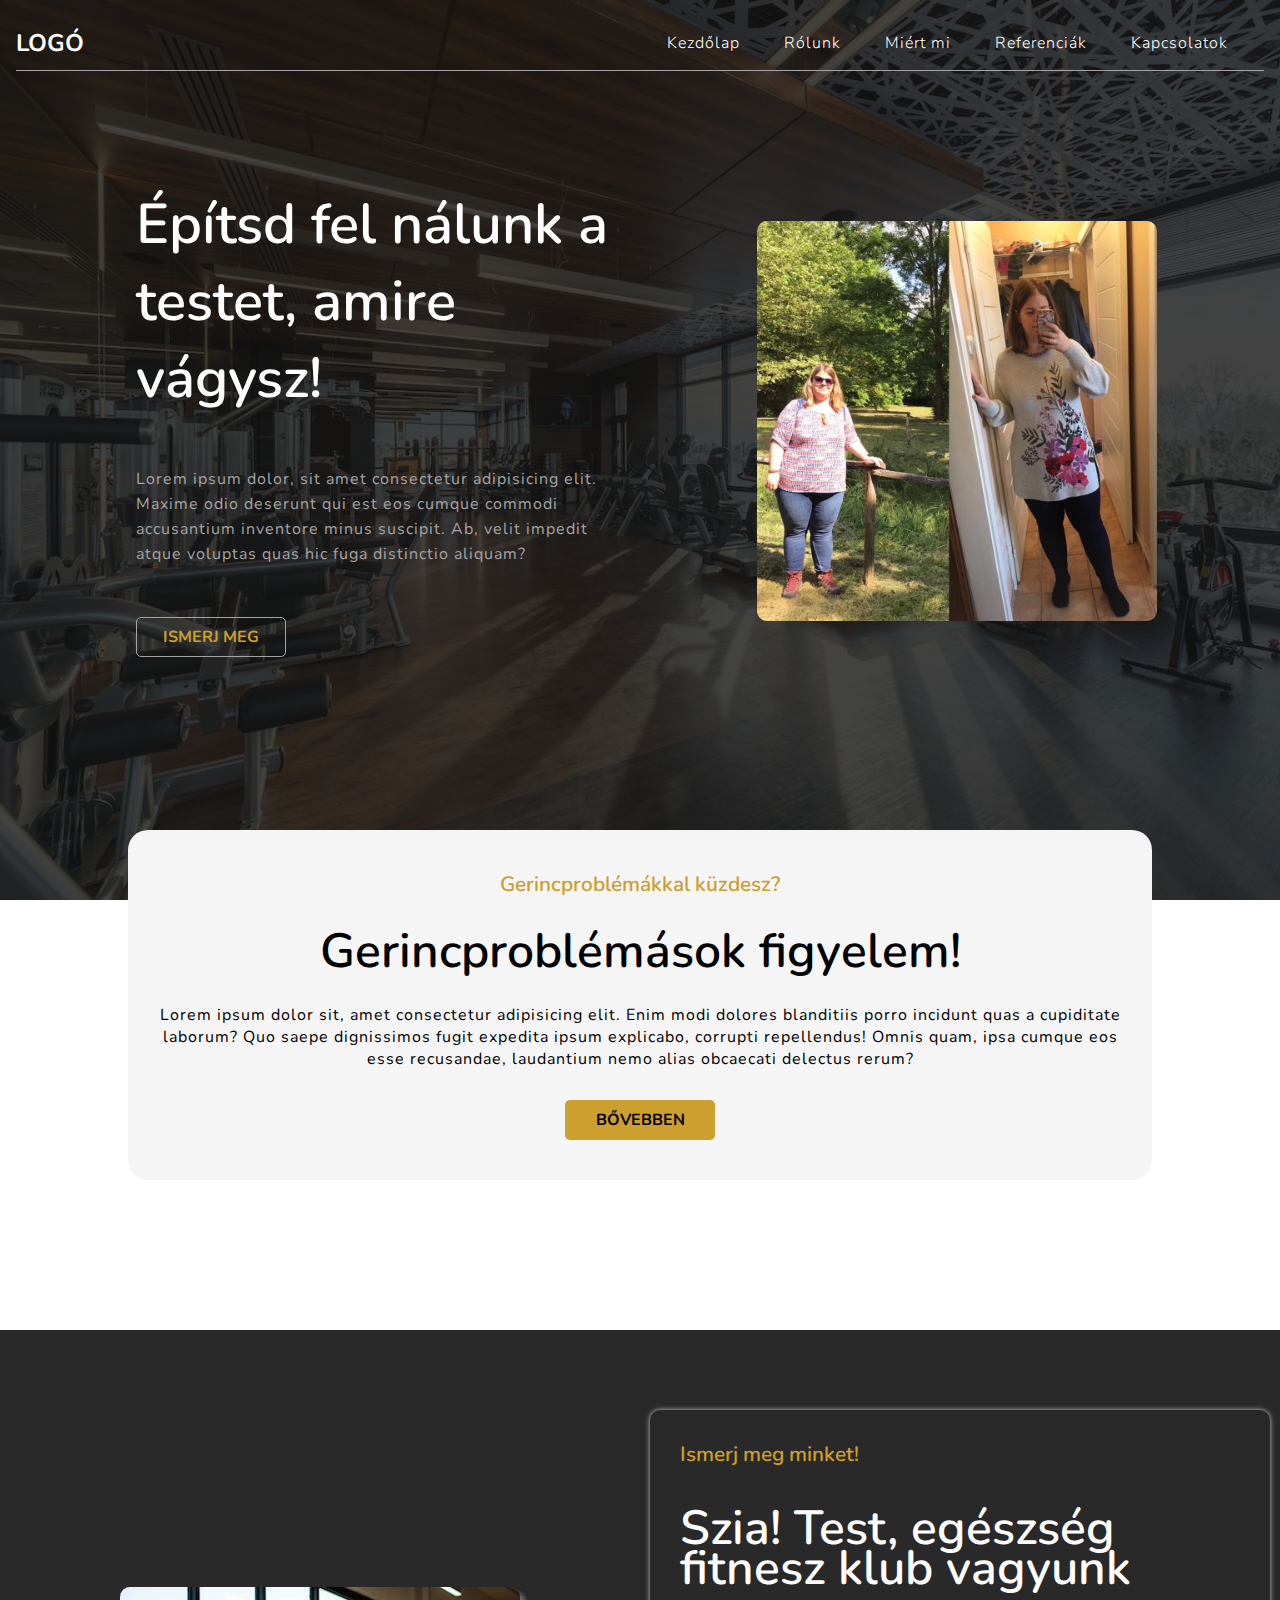
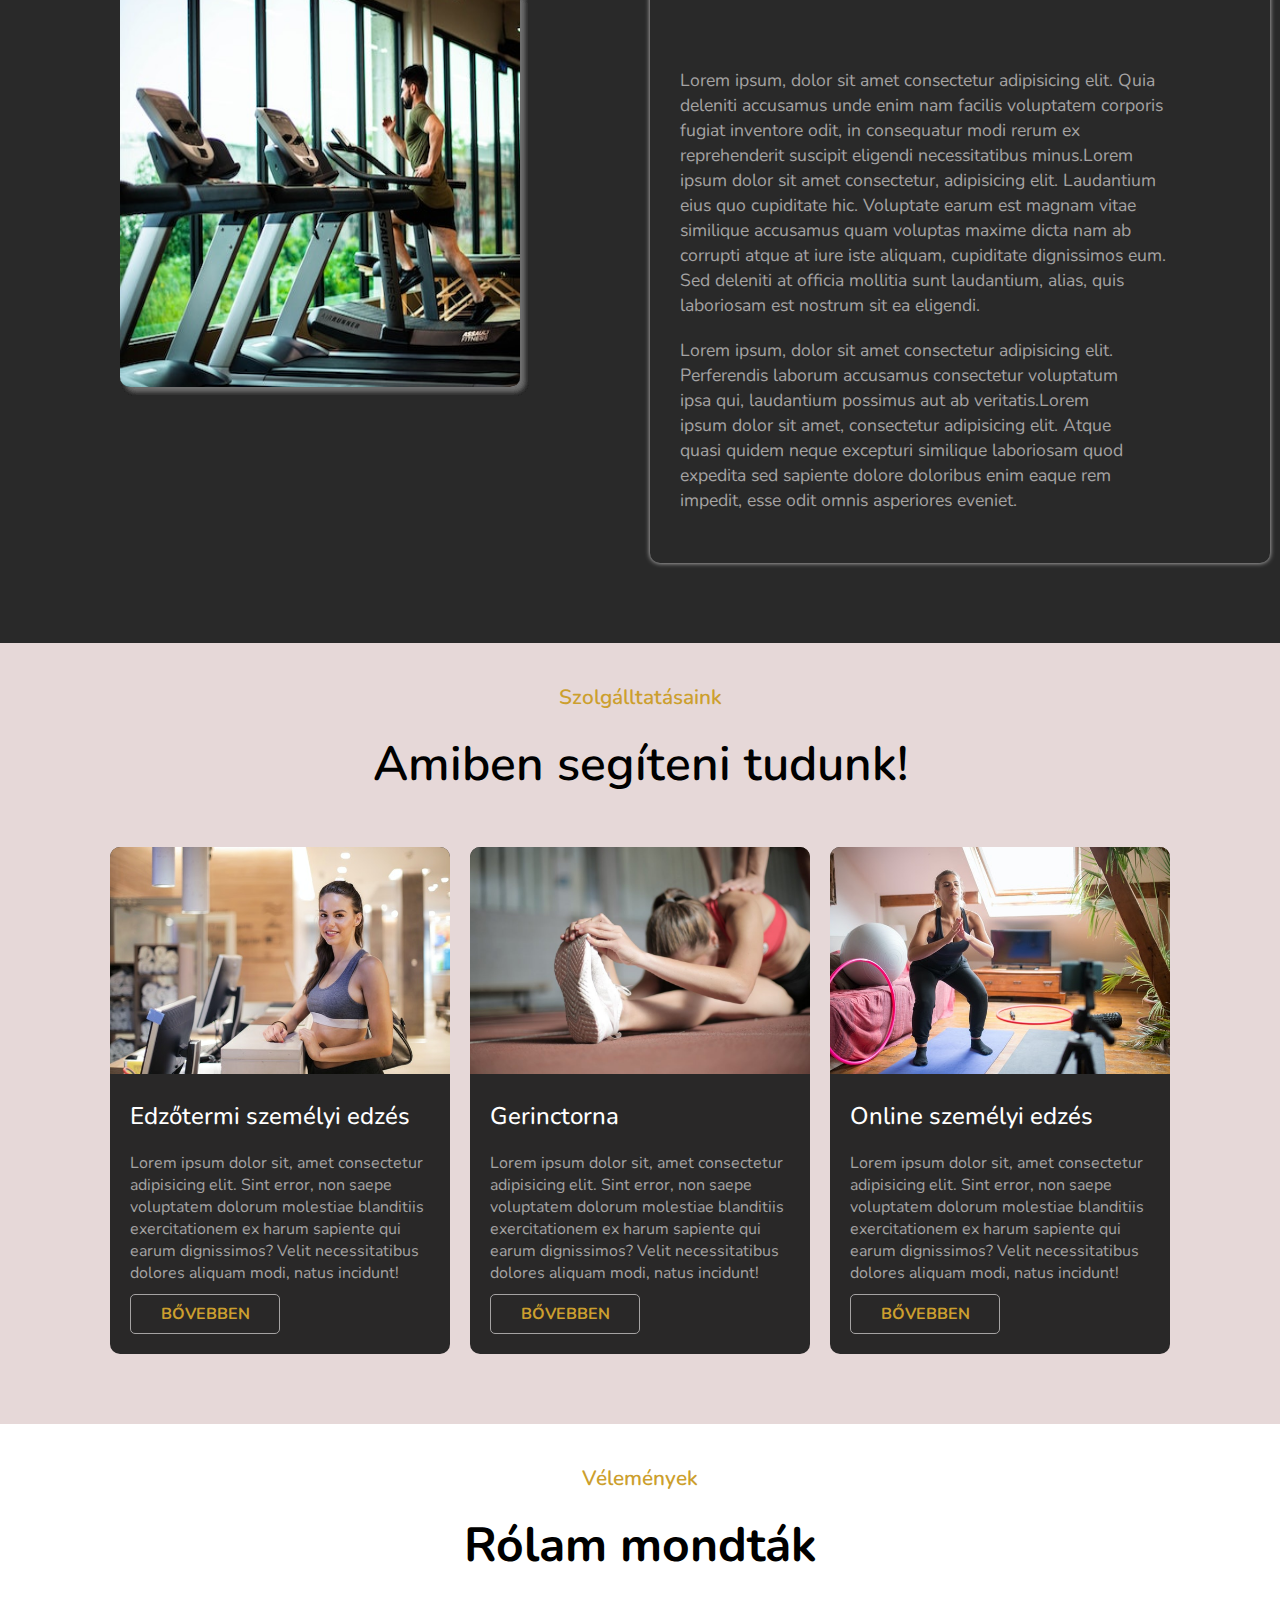
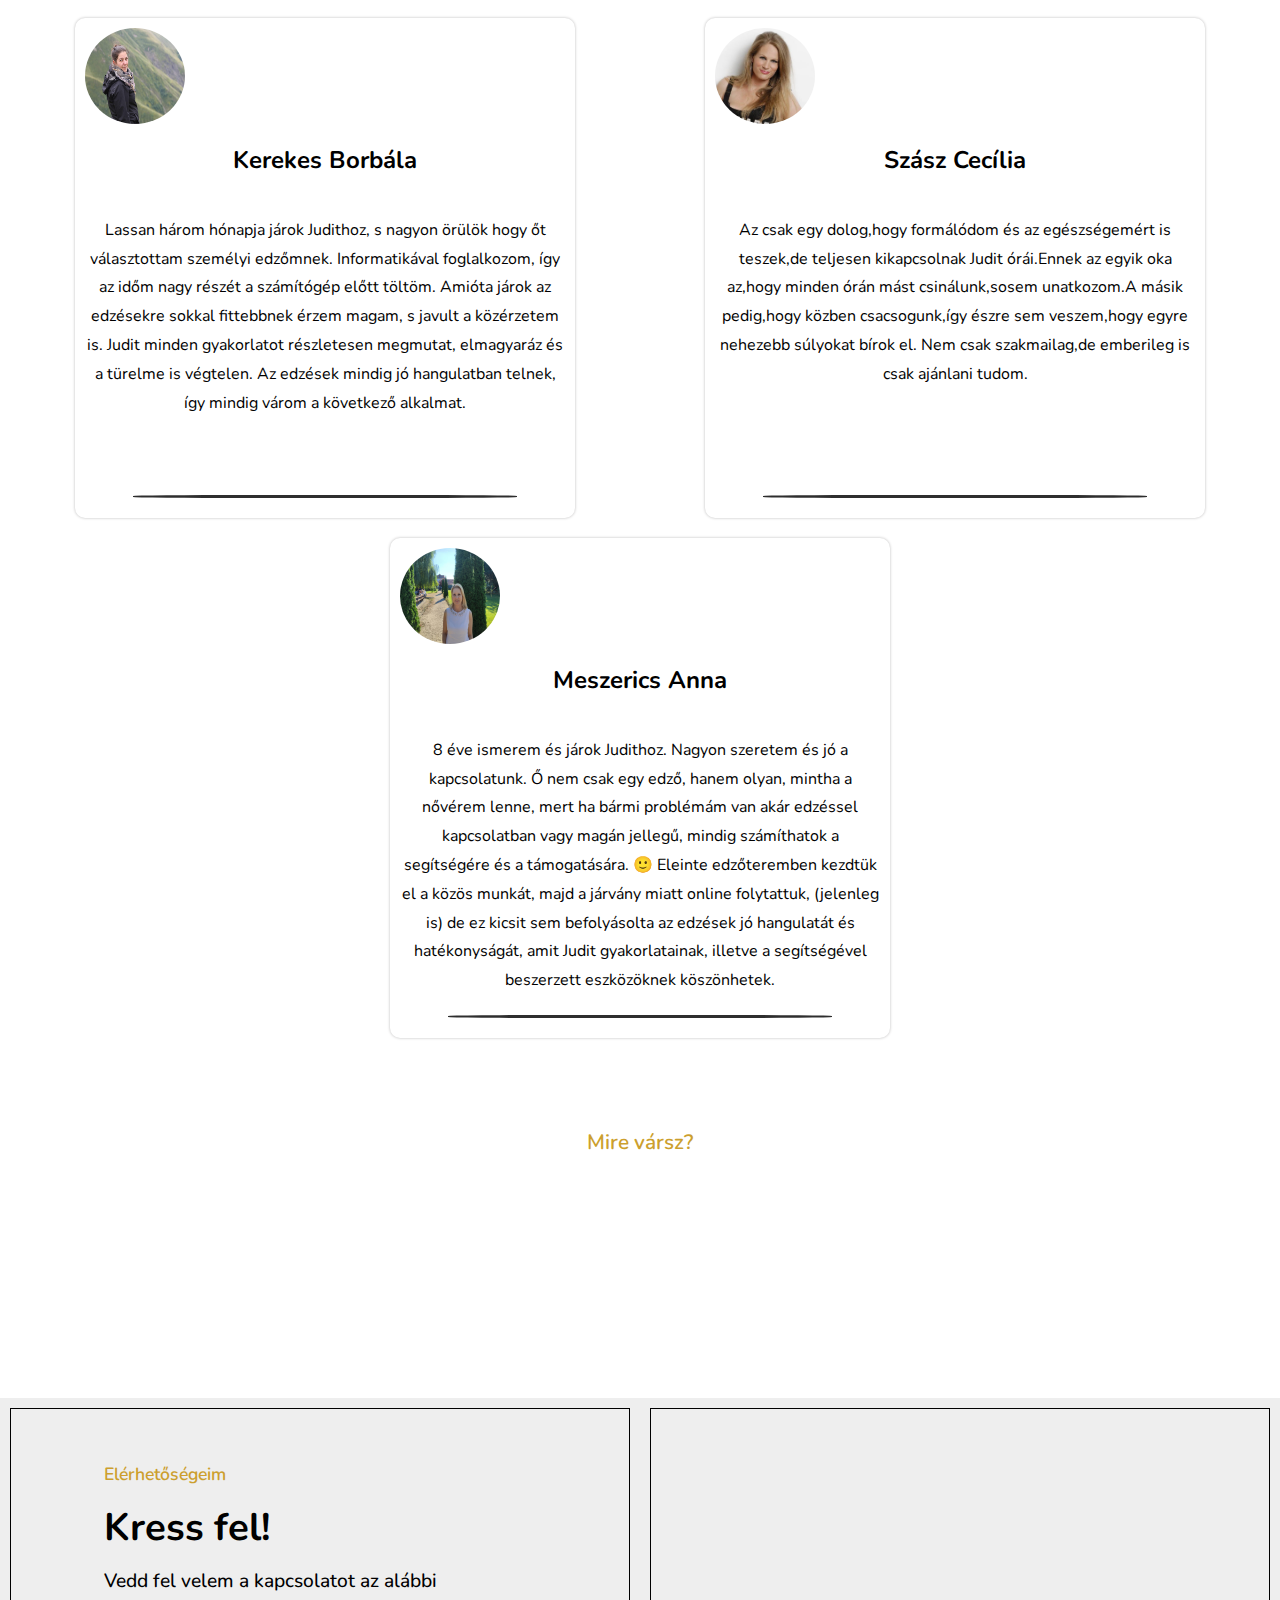
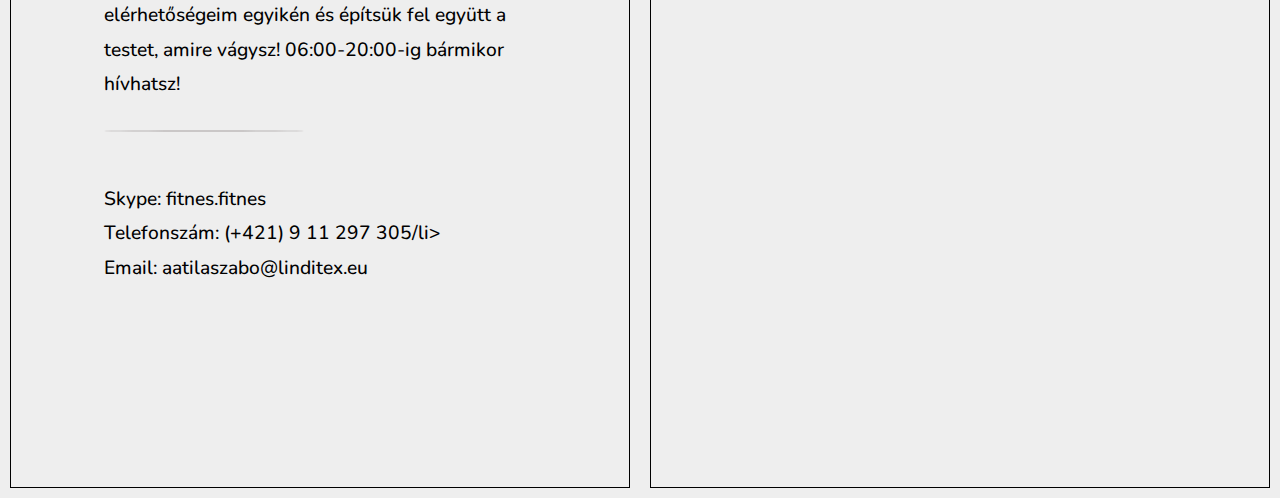
==== index.html @ 8d90c228 "Start of contact section, background image." ====
<!DOCTYPE html>
<html lang="en">
<head>
    <meta charset="UTF-8">
    <meta name="viewport" content="width=device-width, initial-scale=1.0">
    <link rel="preconnect" href="https://fonts.googleapis.com">
    <link rel="preconnect" href="https://fonts.gstatic.com" crossorigin>
    <link rel="preconnect" href="https://fonts.googleapis.com">
    <link rel="preconnect" href="https://fonts.gstatic.com" crossorigin>
    <link href="https://fonts.googleapis.com/css2?family=Nunito:wght@200;300;400;500;800;900&display=swap" rel="stylesheet">
    <link rel="stylesheet" href="style.css">
    <title>Document</title>
</head>
<body>
    <header>

        <div id="home" class="header_container">
            <h2>LOGÓ</h2>
            <ul class="header_box">
                <li class="header_item">
                    <a href="#home">Kezdőlap</a>
                    <a href="#about">Rólunk</a>
                    <a href="#whyme">Miért mi</a>
                    <a href="#opinion">Referenciák</a>
                    <a href="">Kapcsolatok</a>
                </li>
            </ul>

            <div class="hamburger">
                <span class="bar"></span>
                <span class="bar"></span>
                <span class="bar"></span>
            </div>
        </div>

        <div class="header_text">
            <div class="header_text_box box1">
                <div class="inner_box">
                    <h2>Építsd fel nálunk a testet, amire vágysz!</h2>
                    <p>Lorem ipsum dolor, sit amet consectetur adipisicing elit. Maxime odio deserunt qui est eos cumque commodi accusantium inventore minus suscipit. Ab, velit impedit atque voluptas quas hic fuga distinctio aliquam?</p>
                    <button class="button">Ismerj meg</button>
                </div>
            </div>
            <div class="header_text_box box2">
                <img src="./images/referencia.jpg" alt="referencia_kép">
            </div>
        </div>

    </header>
    <main>

        <div class="attention_container">
            <p class="p_1">Gerincproblémákkal küzdesz?</p>
            <h2 class="h_2">Gerincproblémások figyelem!</h2>
            <p class="p_2">Lorem ipsum dolor sit, amet consectetur adipisicing elit. Enim modi dolores blanditiis porro incidunt quas a cupiditate laborum? Quo saepe dignissimos fugit expedita ipsum explicabo, corrupti repellendus! Omnis quam, ipsa cumque eos esse recusandae, laudantium nemo alias obcaecati delectus rerum?</p>
            <button class="button">Bővebben</button>
        </div>

        <div id="about" class="about_container">
            <div class="about_box about_box_img">
                <div class="image_box">
                    <img src="./images/fitnes_room.jpg" alt="" style="--i: 1;">
                    <img src="./images/fitnes_room1.jpg" alt="" style="--i: 2;">
                    <img src="./images/fitnes_room.jpg" alt="" style="--i: 3;">
                    <img src="./images/fitnes_room1.jpg" alt="" style="--i: 4;">
                    <img src="./images/fitnes_room.jpg" alt="" style="--i: 5;">
                    <img src="./images/fitnes_room1.jpg" alt="" style="--i: 6;">
                </div>
            </div>
            <div class="about_box  this">
                <p class="get_to_know_me">Ismerj meg minket!</p>
                <h2>Szia! Test, egészség fitnesz klub vagyunk</h2>
                <p class="p_1">Lorem ipsum, dolor sit amet consectetur adipisicing elit. Quia deleniti accusamus unde enim nam facilis voluptatem corporis fugiat inventore odit, in consequatur modi rerum ex reprehenderit suscipit eligendi necessitatibus minus.Lorem ipsum dolor sit amet consectetur, adipisicing elit. Laudantium eius quo cupiditate hic. Voluptate earum est magnam vitae similique accusamus quam voluptas maxime dicta nam ab corrupti atque at iure iste aliquam, cupiditate dignissimos eum. Sed deleniti at officia mollitia sunt laudantium, alias, quis laboriosam est nostrum sit ea eligendi.</p>
                <p class="p_2">Lorem ipsum, dolor sit amet consectetur adipisicing elit. Perferendis laborum accusamus consectetur voluptatum ipsa qui, laudantium possimus aut ab veritatis.Lorem ipsum dolor sit amet, consectetur adipisicing elit. Atque quasi quidem neque excepturi similique laboriosam quod expedita sed sapiente dolore doloribus enim eaque rem impedit, esse odit omnis asperiores eveniet.</p>
            </div>
        </div>

        <div id="whyme" class="our_services_container">
            <p>Szolgálltatásaink</p>
            <h2>Amiben segíteni tudunk!</h2>
            <div class="our_services_box">
                <div class="options_box">
                    <div class="options_picture">
                        <img src="./images/Personal_trainer.jpg" alt="">
                    </div>
                    <div class="options_text">
                        <h3>Edzőtermi személyi edzés</h3>
                        <p>Lorem ipsum dolor sit, amet consectetur adipisicing elit. Sint error, non saepe voluptatem dolorum molestiae blanditiis exercitationem ex harum sapiente qui earum dignissimos? Velit necessitatibus dolores aliquam modi, natus incidunt!</p>
                        <button class="button">Bővebben</button>
                    </div>
                </div>
                <div class="options_box">
                    <div class="options_picture">
                        <img src="./images/Spine_exercise.jpg" alt="">
                    </div>
                    <div class="options_text">
                        <h3>Gerinctorna</h3>
                        <p>Lorem ipsum dolor sit, amet consectetur adipisicing elit. Sint error, non saepe voluptatem dolorum molestiae blanditiis exercitationem ex harum sapiente qui earum dignissimos? Velit necessitatibus dolores aliquam modi, natus incidunt!</p>
                        <button class="button">Bővebben</button>
                    </div>
                </div>
                <div class="options_box">
                    <div class="options_picture">
                        <img src="./images/Online_personal_trainer.jpg" alt="">
                    </div>
                    <div class="options_text">
                        <h3>Online személyi edzés</h3>
                        <p>Lorem ipsum dolor sit, amet consectetur adipisicing elit. Sint error, non saepe voluptatem dolorum molestiae blanditiis exercitationem ex harum sapiente qui earum dignissimos? Velit necessitatibus dolores aliquam modi, natus incidunt!</p>
                        <button class="button">Bővebben</button>
                    </div>
                </div>
            </div>
        </div>

        <div id="opinion" class="opinion_container">
            <p class="opinion">Vélemények</p>
            <h2>Rólam mondták</h2>
            <div class="opinion_persons">
                <div class="person">
                    <div class="picture_of_persons">
                        <img src="./images/person1.jpeg" alt="">
                    </div>
                    <div class="opinion_text">
                        <h3>Kerekes Borbála</h3>
                        <p>Lassan három hónapja járok Judithoz, s nagyon örülök hogy őt választottam személyi edzőmnek. Informatikával foglalkozom, így az időm nagy részét a számítógép előtt töltöm. Amióta járok az edzésekre sokkal fittebbnek érzem magam, s javult a közérzetem is. Judit minden gyakorlatot részletesen megmutat, elmagyaráz és a türelme is végtelen. Az edzések mindig jó hangulatban telnek, így mindig várom a következő alkalmat.</p>
                    </div>
                </div>
                <div class="person">
                    <div class="picture_of_persons">
                        <img src="./images/person2.jpeg" alt="">
                    </div>
                    <div class="opinion_text">
                        <h3>Szász Cecília</h3>
                        <p>Az csak egy dolog,hogy formálódom és az egészségemért is teszek,de teljesen kikapcsolnak Judit órái.Ennek az egyik oka az,hogy minden órán mást csinálunk,sosem unatkozom.A másik pedig,hogy közben csacsogunk,így észre sem veszem,hogy egyre nehezebb súlyokat bírok el. Nem csak szakmailag,de emberileg is csak ajánlani tudom.</p>
                    </div>
                </div>
                <div class="person">
                    <div class="picture_of_persons">
                        <img src="./images/person3.jpg" alt="">
                    </div>
                    <div class="opinion_text">
                        <h3>Meszerics Anna</h3>
                        <p>8 éve ismerem és járok Judithoz. Nagyon szeretem és jó a kapcsolatunk. Ő nem csak egy edző, hanem olyan, mintha a nővérem lenne, mert ha bármi problémám van akár edzéssel kapcsolatban vagy magán jellegű, mindig számíthatok a segítségére és a támogatására. 🙂 Eleinte edzőteremben kezdtük el a közös munkát, majd a járvány miatt online folytattuk, (jelenleg is) de ez kicsit sem befolyásolta az edzések jó hangulatát és hatékonyságát, amit Judit gyakorlatainak, illetve a segítségével beszerzett eszközöknek köszönhetek. </p>
                    </div>
                </div>
            </div>
        </div>

        <div class="please_contact">
            <p>Mire vársz?</p>
            <h2>Vedd fel velem a kapcsolatot!</h2>
        </div>

    </main>

    <footer>

        <div class="contact_information">
            <div class="contact_box flex_start">
                <div class="contact_text border_botton">
                    <p class="contact">Elérhetőségeim</p>
                    <h3>Kress fel!</h3>
                    <p class="border_bottom">Vedd fel velem a kapcsolatot az alábbi elérhetőségeim egyikén és építsük fel együtt a testet, amire vágysz! 06:00-20:00-ig bármikor hívhatsz!</p>
                </div>
                <div class="contact_text">
                    <ul>
                        <li>Skype: fitnes.fitnes</li>
                        <li>Telefonszám: (+421) 9 11 297 305/li>
                        <li>Email: aatilaszabo@linditex.eu</li>
                    </ul>
                </div>
            </div>
            <div class="contact_box"></div>
        </div>

    </footer>
    <script src="./script.js"></script>
</body>
</html>
---- style.css ----
* {
    list-style: none;
    text-decoration: none;
    box-sizing: border-box;
    margin: 0;
    padding: 0;
    font-family: 'Nunito', sans-serif;
}

:root {
    --color: rgb(204, 159, 46);
    --dim_white: rgb(165, 163, 163);
}

header {
    background-image: linear-gradient(rgba(20, 20, 20, 0.8),rgba(20, 20, 20, 0.8)),url(./images/background.jpg);
    background-size: cover;
    background-repeat: no-repeat;
    height: 900px;
    padding: 1rem;
    color: white;
}


/**********  Header container  /**********/


.header_container {
    display: flex;
    justify-content: space-between;
    align-items: center;
    border-bottom: 1px solid var(--dim_white);
}

.header_box {
    /*border: 1px solid white;*/
    padding: 0.5rem;
}

.header_item {
    /*border: 1px solid white;*/
    padding: 0.5rem;
}

.header_item > a {
    margin: 0 20px;
    font-weight: 300;
    letter-spacing: 1px;
    color: white;
    position: relative;
    transition: width 0.5s;
}

.header_item > a::before {
    content: "";
    position: absolute;
    width: 0;
    height: 1px;
    background-color: var(--color);
    bottom: -5px;
    left: 0;
    transition: width 0.5s;
}

.header_item > a:hover {
    color: var(--color);
    transition: 0.5s;
}

.header_item > a:hover::before{
    width: 100%;
}


/**********  Hamburger  /**********/


.hamburger {
    padding: 5px;
    width: 35px;
    height: 25px;
    cursor: pointer;
    border-radius: 5px;
    background-color: var(--color);
    display: none;
}

.bar {
    width: 100%;
    height: 2px;
    background-color: rgb(20,20,20);
}


/**********  Header text  /**********/


.header_text {
    width: 100%;
    height: 700px;
    display: flex;
    justify-content: center;
    align-items: center;
    padding: 20px 0;
}

.header_text_box {
    display: flex;
    justify-content: center;
    align-items: center;
    margin: 5px;
}

.box1 {
    width: 50%;
    flex-direction: column;
}

.inner_box {
    width: 80%;
}

.inner_box h2{
    font-size: 3.5rem;
    font-weight: 600;
    margin-bottom: 50px;
}

.inner_box p {
    margin-bottom: 50px;
    letter-spacing: 1px;
    line-height: 25px;
    color: var(--dim_white);
}

.inner_box .button,
.options_text .button {
    border: none;
    background: none;
    color: var(--color);
    text-transform: uppercase;
    width: 150px;
    font-weight: 700;
    border: 1px solid var(--dim_white);
    cursor: pointer;
    font-size: 1rem;
    height: 40px;
    border-radius: 5px;
    transition: 0.3s ease-in-out;
}

.inner_box .button:hover,
.options_text .button:hover {
    transform: translateY(-10px);
    background-color: var(--color);
    color: black;
}

.box2 {
    width: 40%;
    height: 100%;
}

.box2 img {
    max-width: 80%;
    max-height: 100%;
    border-radius: 10px;
}


/**********  Attention text  /**********/


.attention_container {
    width: 80%;
    height: 100%;
    padding: 40px 30px;
    margin: 0 auto;
    text-align: center;
    background-color: rgb(245, 245, 245);
    border-radius: 20px;
    transform: translateY(-70px);
}

.attention_container .p_1{
    color: var(--color);
    font-weight: 600;
    font-size: 1.3rem;
}

.attention_container .h_2 {
    font-size: 3rem;
    font-weight: 600;
    margin: 20px 0;
}

.attention_container .p_2 {
    letter-spacing: 1px;
    margin-bottom: 30px;
}

.attention_container .button {
    border: none;
    background: none;
    background-color: var(--color);
    color: black;
    text-transform: uppercase;
    width: 150px;
    font-weight: 700;
    cursor: pointer;
    font-size: 1rem;
    height: 40px;
    border-radius: 5px;
    transition: 0.3s ease-in-out;
}

.attention_container .button:hover {
    transform: translateY(-10px);
    background: none;
    border: 1px solid var(--color);
}


/**********  About me  /**********/


.about_container {
    margin-top: 80px;
    padding: 70px 0;
    display: flex;
    justify-content: center;
    align-items: center;
    background-color: rgb(41, 41, 41);
}

.about_box {
    width: 50%;
    margin: 10px;
    padding: 30px;
}

.this {
    box-shadow: 0 0 5px rgb(207, 206, 206);
    border-radius: 10px;
}

.about_box_img {
    display: flex;
    justify-content: center;
    align-items: center;
}

.image_box {
    width: 400px ;
    height: 400px;
    border-radius: 10px;
    cursor: pointer;
    position: relative;
}

.image_box img {
    width: 100%;
    height: 100%;
    border-radius: 10px;
    position: absolute;
    box-shadow: 5px 5px 5px rgba(196, 196, 196, 0.1);
    transition: 0.3s;
}

.image_box img:nth-child(odd) {
    right: 0;
    bottom: 0;
}

.image_box img:nth-child(even) {
    left: 0;
    top: 0;
}

.image_box:hover img:nth-child(odd) {
    right: calc(10px*var(--i));
    bottom: calc(10px*var(--i));
}

.image_box:hover img:nth-child(even) {
    left: calc(10px*var(--i));
    top: calc(10px*var(--i));
}

.get_to_know_me {
    color: var(--color);
    font-weight: 600;
    font-size: 1.3rem;
}

.about_box h2 {
    font-size: 3rem;
    font-weight: 600;
    margin: 40px 0 80px 0;
    line-height: 40px;
    color: white;
}

.about_box .p_1 {
    margin: 20px 0;
    width: 90%;
    font-size: 1.1rem;
    line-height: 25px;
    color: var(--dim_white);
}

.about_box .p_2 {
    margin: 20px 0;
    font-size: 1.1rem;
    width: 80%;
    line-height: 25px;
    color: var(--dim_white);
}


/**********  Our services  /**********/


.our_services_container {
    background-color: rgb(230, 216, 216);
    height: 100%;
    display: flex;
    flex-direction: column;
    align-items: center;
    padding: 40px 0;
}

.our_services_container p{
    color: var(--color);
    font-weight: 600;
    font-size: 1.3rem;
}

.our_services_container h2{
    font-weight: 600;
    font-size: 3rem;
    margin: 20px 0;
}

.our_services_box {
    height: 100%;
    margin: 10px;
    padding: 10px;
    display: flex;
    flex-direction: row;
    align-items: center;
    justify-content: center;
}

.options_box {
    width: 340px;
    height: 100%;
    margin: 10px;
    border-radius: 10px;
    overflow: hidden;
    background-color: rgb(41, 40, 40);
}

.options_picture {
    width: 100%;
    height: 40%;
}

.options_picture img {
    width: 100%;
    height: 100%;
}

.options_text {
    width: 100%;
    height: 60%;
    padding: 20px;
    display: flex;
    flex-direction: column;
    justify-content: space-around;
}

.options_text h3 {
    color: white;
    font-size: 1.5rem;
    font-weight: 500;
}

.our_services_container .options_text p {
    color: var(--dim_white);
    font-weight: 400;
    font-size: 1rem;
    margin-top: 20px;
}

.our_services_container .button {
    margin-top: 10px;
}


/**********  Opinions about me  /**********/


.opinion_container {
    height: 100%;
    display: flex;
    flex-direction: column;
    justify-content: center;
    align-items: center;
    padding: 40px 0;
}

.opinion_persons {
    height: 100%;
    margin: 10px;
    display: flex;
    justify-content: space-around;
    align-items: center;
    flex-wrap: wrap;
}

.person {
    height: 500px;
    width: 500px;
    margin: 10px;
    padding: 10px;
    border-radius: 10px;
    box-shadow: 0 0 3px rgb(187, 186, 186);
}

.picture_of_persons {
    height: 20%;
    width: 100px;
}

.picture_of_persons img {
    width: 100%;
    height: 100%;
    border-radius: 100%;
}

.opinion_text {
    height: 80%;
    text-align: center;
    position: relative;
}

.opinion_text p::before{
    content: "";
    position: absolute;
    width: 80%;
    height: 3px;
    background-color: rgb(46, 46, 46);
    bottom: 30px;
    left: 50%;
    transform: translateX(-50%);
    border-radius: 30%;
}

.opinion_text h3 {
    margin: 20px 0 40px 0;
    font-size: 1.5rem;
}

.opinion_text p {
    line-height: 1.8;
}

.opinion {
    color: var(--color);
    font-weight: 600;
    font-size: 1.3rem;
} 

.opinion_container h2 {
    font-size: 3rem;
    margin: 20px 0;
}


/**********  Please contact me  /**********/


.please_contact {
    background-image: linear-gradient(rgba(0,0,0,0.5), rgba(0,0,0,0.5)), url(./images/push_up.jpg);
    background-repeat: no-repeat;
    background-attachment: fixed;
    background-size: cover;
    height: 300px;
    text-align: center;
    padding: 30px 0;
}

.please_contact p {
    color: var(--color);
    font-weight: 600;
    font-size: 1.3rem;
}

.please_contact h2 {
    font-size: 3rem;
    color: white;
    margin: 30px 0;
}


/**********  Contact informations  /**********/


.contact_information {
    background-color: rgb(238, 238, 238);
    height: 700px;
    display: flex;
    justify-content: center;
}

.contact_box {
    margin: 10px;
    border: 1px solid black;
    width: 700px;
}

.flex_start {
    display: flex;
    flex-direction: column;
    justify-content: flex-start;
    align-items: center;
}

.contact_text {
    width: 70%;
    margin: 20px 0;
    padding: 20px 0;
}

.contact_text .contact {
    color: var(--color);
    font-weight: 600;
    font-size: 1.1rem;
    margin: 10px 0;
}

.contact_text h3 {
    font-size: 2.4rem;
    margin: 0 0 10px 0;
}

.contact_text p,
.contact_text li {
    font-size: 1.2rem;
    font-weight: 500;
    line-height: 1.8;
    position: relative;
}

.contact_text .border_bottom::before {
    position: absolute;
    bottom: -30px;
    left: 0;
    content: "";
    width: 200px;
    height: 2px;
    border-radius: 50%;
    background-color: rgb(202, 199, 199);
}




/*******************************************************************************************/


@media only screen and (max-width: 1200px) {

    header {
        height: 750px
    }

    /**********  Inner text  /**********/


    .inner_box h2,
    .attention_container .h_2{
        font-size: 2.5rem;
    }


    /**********  Our services  /**********/


    .our_services_box {
        width: 99%;
        flex-wrap: wrap;
    }

}

@media only screen and (max-width: 992px) {

    /* Inner text */

    .inner_box h2,
    .attention_container .h_2,
    .our_services_container h2,
    .opinion_container h2,
    .about_box h2{
        font-size: 2rem;
    }


    /**********  Attention text  /**********/

    .attention_container {
        width: 99%;
    }


    /**********  About me  /**********/


    .about_container {
        flex-direction: column;
    }

    .about_box {
        width: 95%;
        text-align: center;
    }

    .about_box .p_1,
    .about_box .p_2 {
        width: 100%;
    }

    .image_box {
        width: 600px;
    }

    
}

@media only screen and (max-width: 768px) {

    /**********  Header container  /**********/

    header {
        height: 930px;
    }

    .header_container h2 {
        z-index: 2;
    }

    .header_item {
        position: fixed;
        top: 0;
        left: -100%;
        width: 100%;
        display: flex;
        flex-direction: column;
        align-items: center;
        background-color: rgb(20,20,20);
        z-index: 1;
        padding: 50px 0 20px 0;
        transition: 0.7s ease-in-out;
    }

    .header_item a {
        margin: 10px 0;
    }

    .header_item.active {
        left: 0;
    }


    /**********  Hamburer  /**********/


    .hamburger {
        z-index: 1;
        display: block;
        display: flex;
        flex-direction: column;
        justify-content: space-between;
    }


    /**********  Inner text  /**********/


    .header_text {
        flex-direction: column-reverse;
        align-items: center;
        height:800px;
    }

    .box1 {
        width: 100%;
    }

    .box2 {
        min-width: 100%;
    }

    .box2 img {
        height: 100%;
    }

    .inner_box {
        width: 90%;
    }

    .inner_box h2,
    .inner_box p {
        margin-bottom: 20px;
    }

    .inner_box p,
    .attention_container .p_2 {
        font-size: 0.9rem;
    }

    .inner_box .button,
    .attention_container .button,
    .options_box .button  {
        width: 120px;
        height: 30px;
        font-size: 0.7rem;
    }


    /**********  About me  /**********/


    .about_container {
        margin-top: 0;
        padding: 20px 0;
    }


    .image_box {
        width: 400px;
        height: 350px;
    }

    .about_box .p_1,
    .about_box .p_2 {
        font-size: 0.9rem;
    }

    .image_box:hover img:nth-child(odd) {
        right: calc(5px*var(--i));
        bottom: calc(5px*var(--i));
    }
    
    .image_box:hover img:nth-child(even) {
        left: calc(5px*var(--i));
        top: calc(5px*var(--i));
    }


    /**********  Our services  /**********/

    
    .options_box {
        width: 99%;
    }

     
    /**********  Opinions about me  /**********/


    .person {
        width: 100%;
        height: 100%;
    }

    .opinion_text p::before {
        bottom: -5px;
     
    }

}

@media only screen and (max-width: 376px) {


    header {
        height: 700px;
    }

    /**********  Inner text  /**********/

    .header_text {
        top: 40%;
        height: 580px;
    }

    .inner_box {
        width: 100%;
        text-align: center;
    }
    
    .inner_box h2,
    .attention_container .h_2,
    .our_services_container h2,
    .about_box h2,
    .opinion_container h2 {
        font-size: 1.5rem;
    }


    /**********  Attention text  /**********/


    .attention_container {
        width: 100%;
        border-radius: 5px;
        padding: 10px 5px;
    }


    /**********  About me  /**********/

    
    .about_container {
        margin-top: 0;
        padding: 0;
    }

    .image_box:hover img:nth-child(odd) {
        right: calc(0px*var(--i));
        bottom: calc(0px*var(--i));
    }
    
    .image_box:hover img:nth-child(even) {
        left: calc(0px*var(--i));
        top: calc(0px*var(--i));
    }

    .about_box {
        padding: 10px;
        width: 99%;
    }

    .image_box {
        width: 100%;
        height: 300px;
    }

    .about_box h2 {
        font-size: 1.5rem;
    }

    .about_box .p_1,
    .about_box .p_2 {
        line-height: 20px;
    }


    /**********  Our services  /**********/


    .our_services_box {
        padding: 0;
        margin: 0;
    }

    .options_text {
        padding: 10px;
    }


    /**********  Opinions about me  /**********/

    
    .opinion_container {
        padding: 10px 0;
    }

    .picture_of_persons {
        width: 80px;
    }

    .opinion_text h3 {
        margin: 10px 0;
    }

    .opinion_text p {
        font-size: 1rem;
        line-height: 1.3;
    }

}
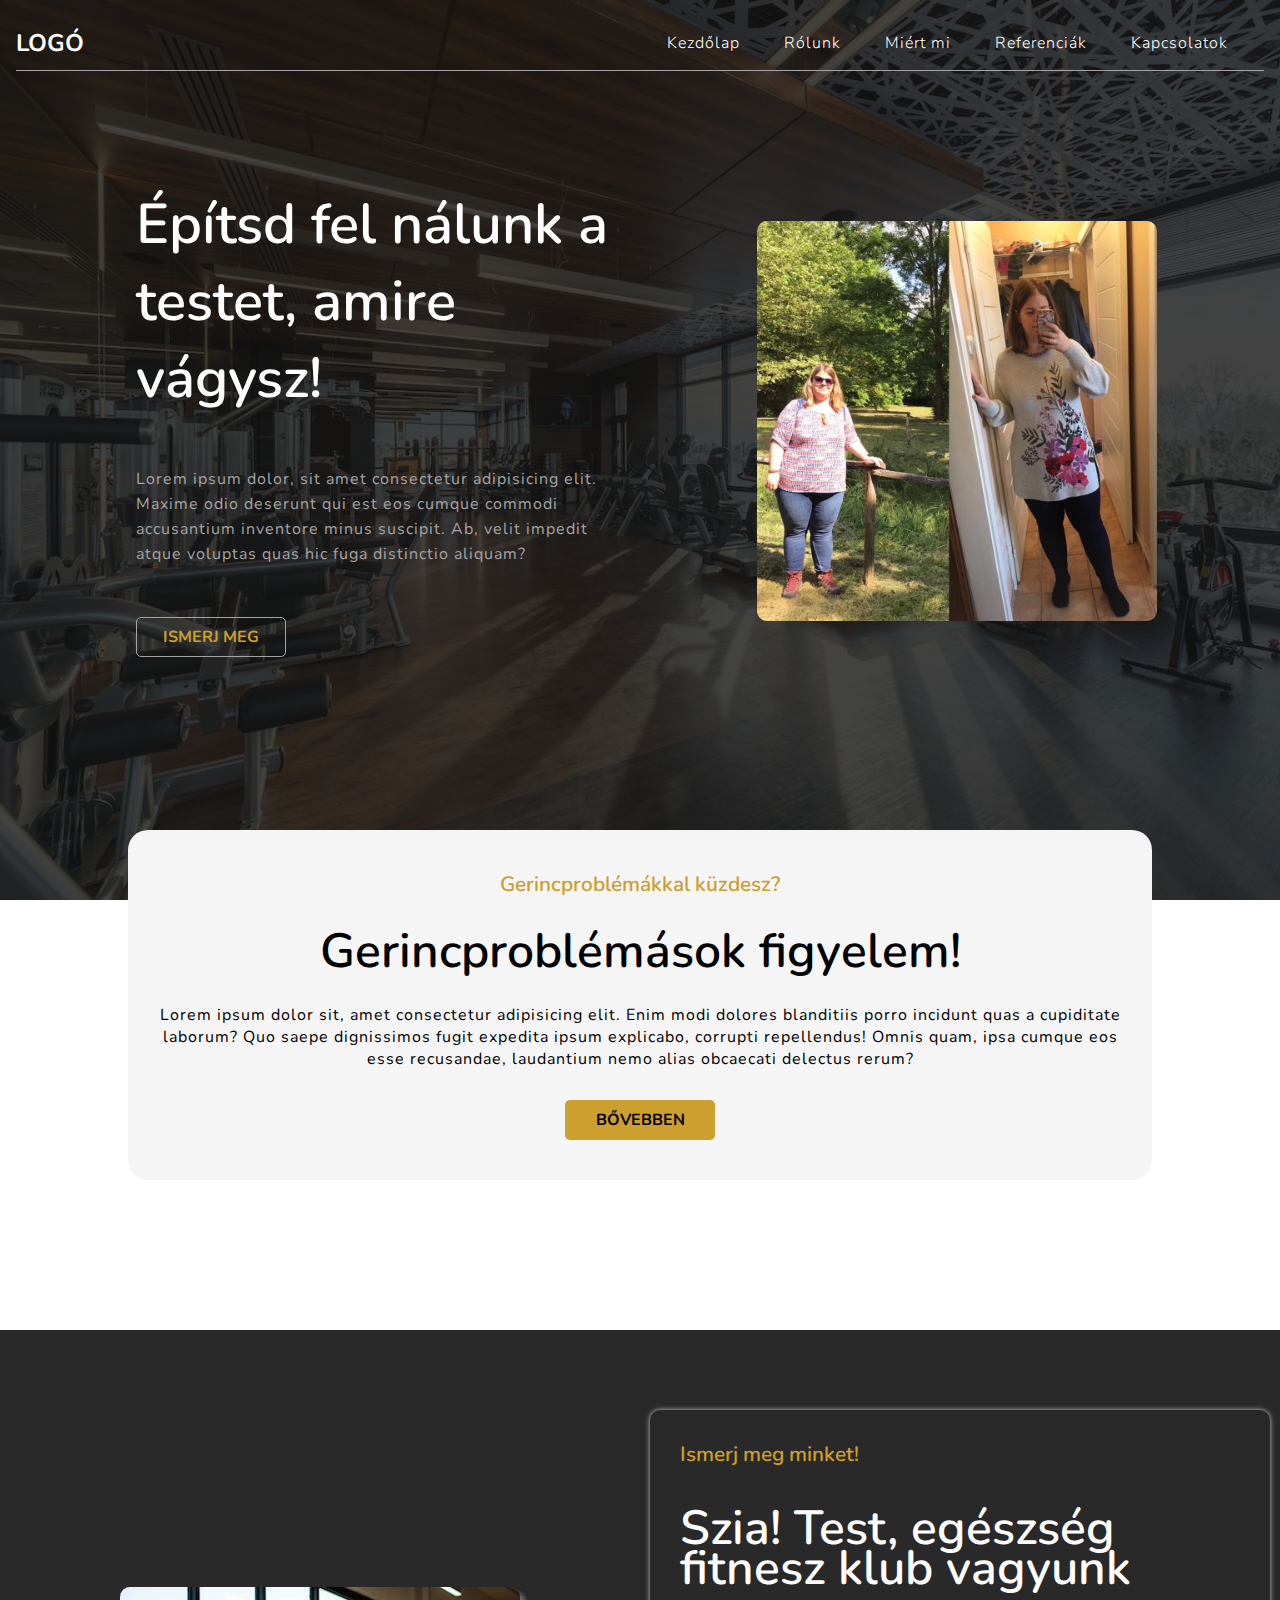
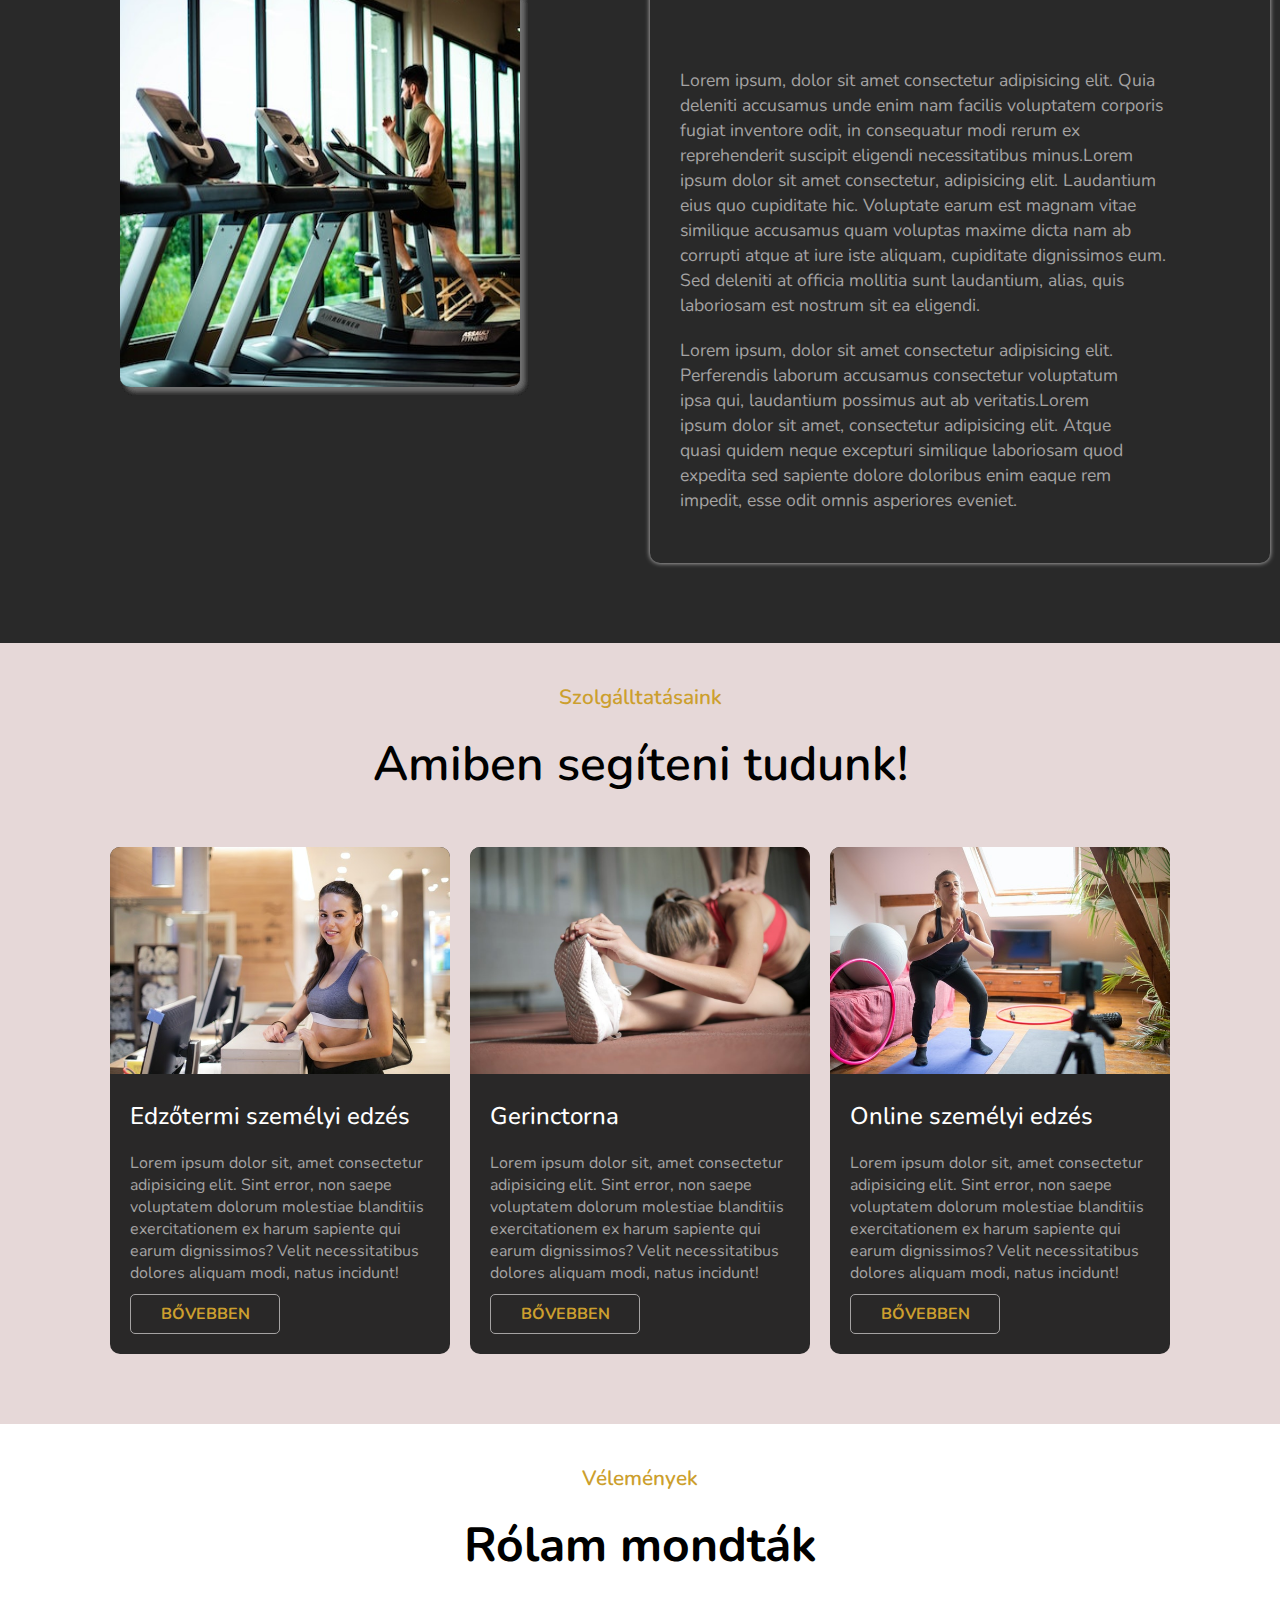
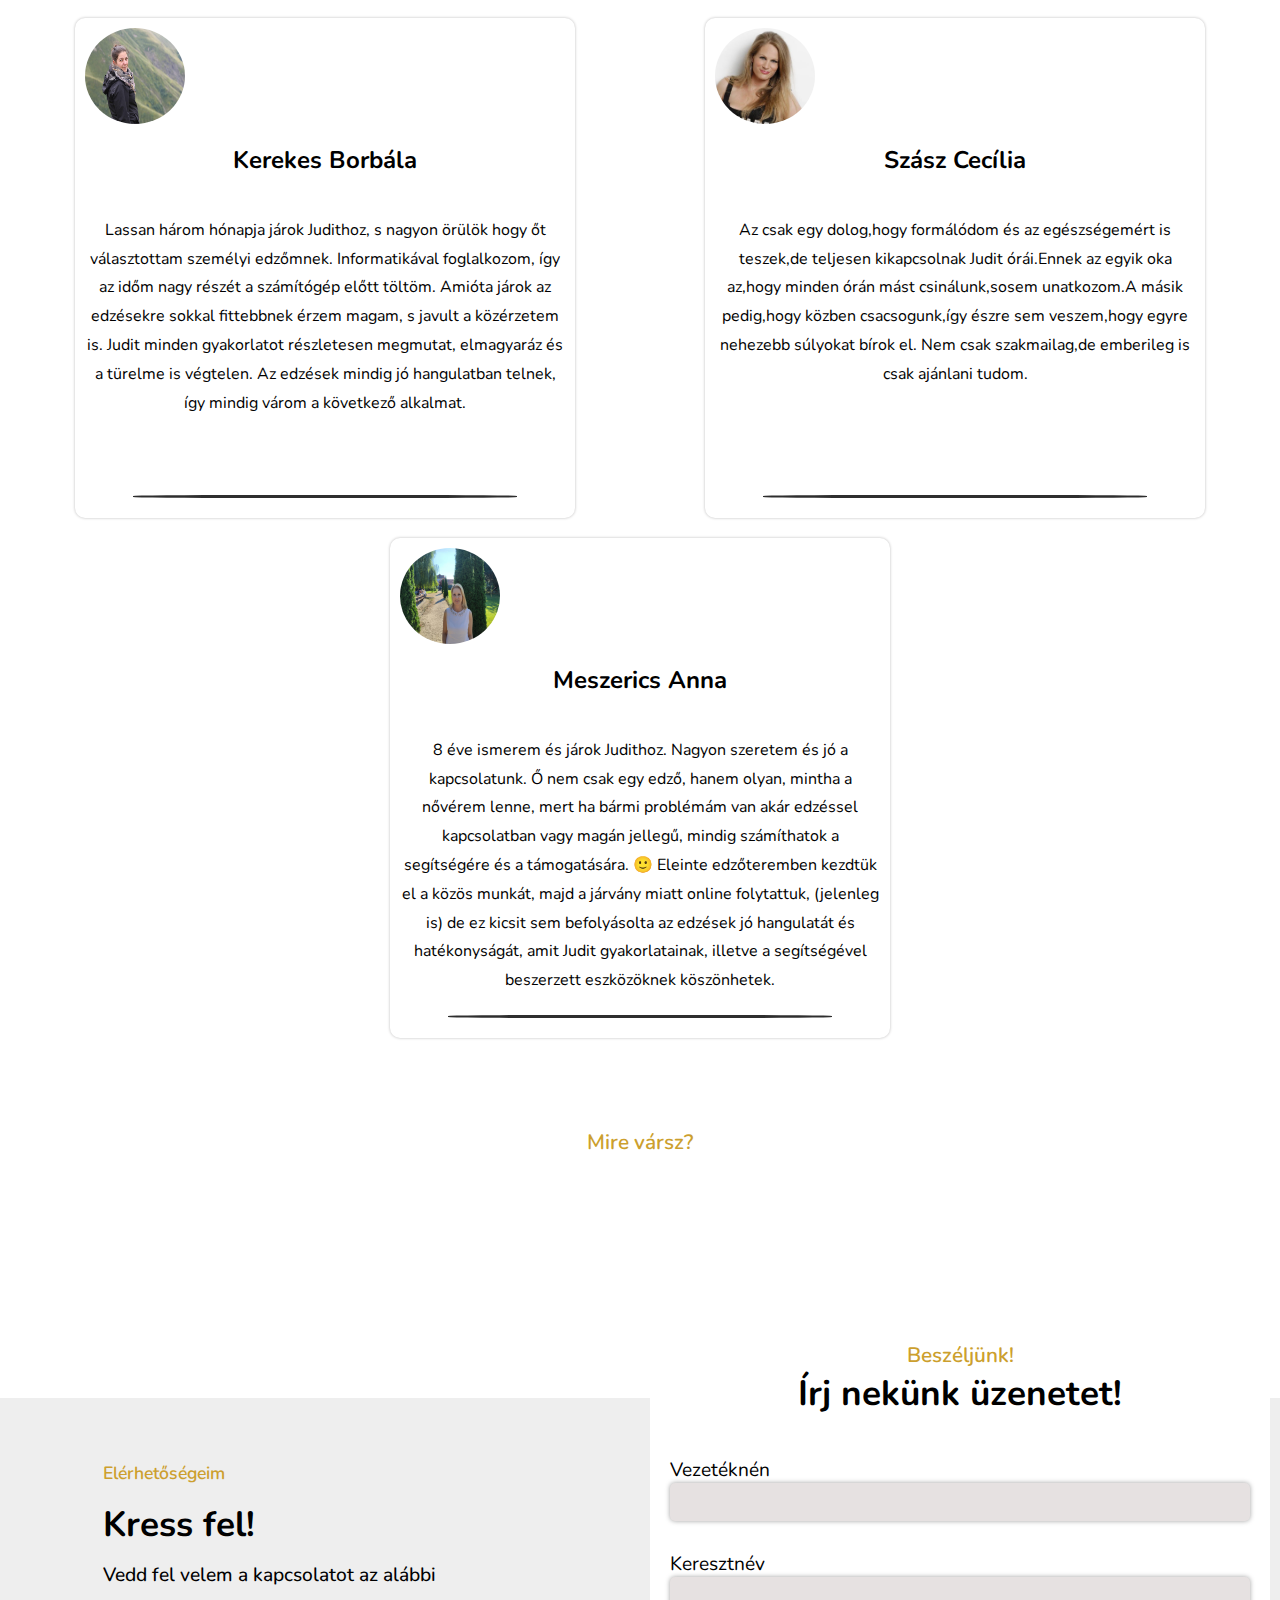
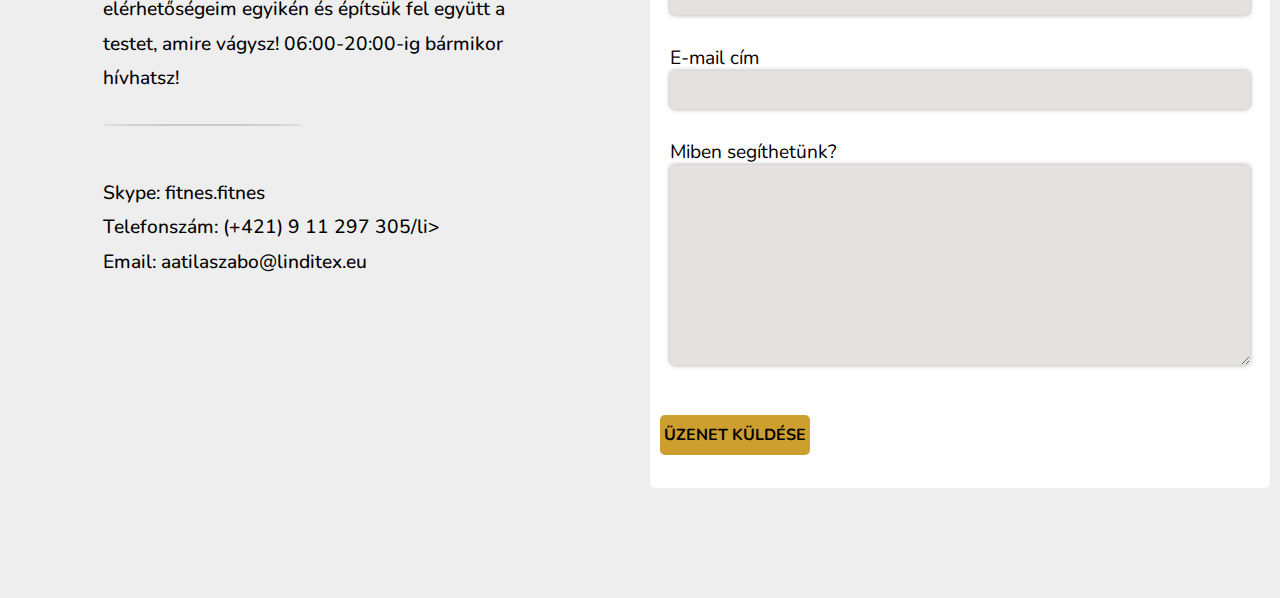
==== commit c26f9d52: "Contact section + formspree" ====
--- a/index.html
+++ b/index.html
@@ -170,7 +170,31 @@
                     </ul>
                 </div>
             </div>
-            <div class="contact_box"></div>
+
+            <div class="contact_box formspree_container">
+                <p>Beszéljünk!</p>
+                <h3>Írj nekünk üzenetet!</h3>
+                <form class="contact_formspree" action="">
+                    <div class="formspree_box vezeteknev">
+                        <label>Vezetéknén</label>
+                        <input type="text" name="Veztéknév" required>
+                    </div>
+                    <div class="formspree_box keresztnev">
+                        <label>Keresztnév</label>
+                        <input type="text" name="Keresztnév" required>
+                    </div>
+                    <div class="formspree_box email">
+                        <label>E-mail cím</label>
+                        <input type="email" name="email" required>
+                    </div>
+                    <div class="formspree_box text">
+                        <label>Miben segíthetünk?</label>
+                        <textarea name="textarea" id="" cols="30" rows="10"></textarea>
+                    </div>
+                    <button class="button">ÜZENET KÜLDÉSE</button>
+                </form>
+
+            </div>
         </div>
 
     </footer>
--- a/style.css
+++ b/style.css
@@ -199,7 +199,8 @@
     margin-bottom: 30px;
 }
 
-.attention_container .button {
+.attention_container .button,
+.contact_formspree .button {
     border: none;
     background: none;
     background-color: var(--color);
@@ -214,7 +215,8 @@
     transition: 0.3s ease-in-out;
 }
 
-.attention_container .button:hover {
+.attention_container .button:hover,
+.contact_formspree .button:hover {
     transform: translateY(-10px);
     background: none;
     border: 1px solid var(--color);
@@ -509,14 +511,13 @@
 
 .contact_information {
     background-color: rgb(238, 238, 238);
-    height: 700px;
+    height: 800px;
     display: flex;
     justify-content: center;
 }
 
 .contact_box {
     margin: 10px;
-    border: 1px solid black;
     width: 700px;
 }
 
@@ -540,8 +541,9 @@
     margin: 10px 0;
 }
 
-.contact_text h3 {
-    font-size: 2.4rem;
+.contact_text h3,
+.formspree_container h3 {
+    font-size: 2.2rem;
     margin: 0 0 10px 0;
 }
 
@@ -564,7 +566,49 @@
     background-color: rgb(202, 199, 199);
 }
 
-
+.formspree_container {
+    display: flex;
+    flex-direction: column;
+    align-items: center;
+    justify-content: center;
+    background-color: white;
+    border-radius: 5px;
+    transform: translateY(-100px);
+}
+
+.formspree_container p {
+    color: var(--color);
+    font-weight: 600;
+    font-size: 1.3rem;
+}
+
+.contact_formspree {
+    width: 600px;
+}
+
+.formspree_box {
+    display: flex;
+    flex-direction: column;
+    margin: 30px 10px;
+}
+
+.formspree_box label {
+    font-size: 1.2rem;
+}
+
+.formspree_box input,
+.formspree_box textarea {
+    width: 100%;
+    padding: 10px 5px;
+    border: none;
+    background-color: rgb(230, 225, 225);
+    box-shadow: 0 0 5px rgb(161, 161, 161);
+    border-radius: 5px;
+}
+
+.contact_formspree .button {
+    margin-top: 20px;
+}
 
 
 /*******************************************************************************************/
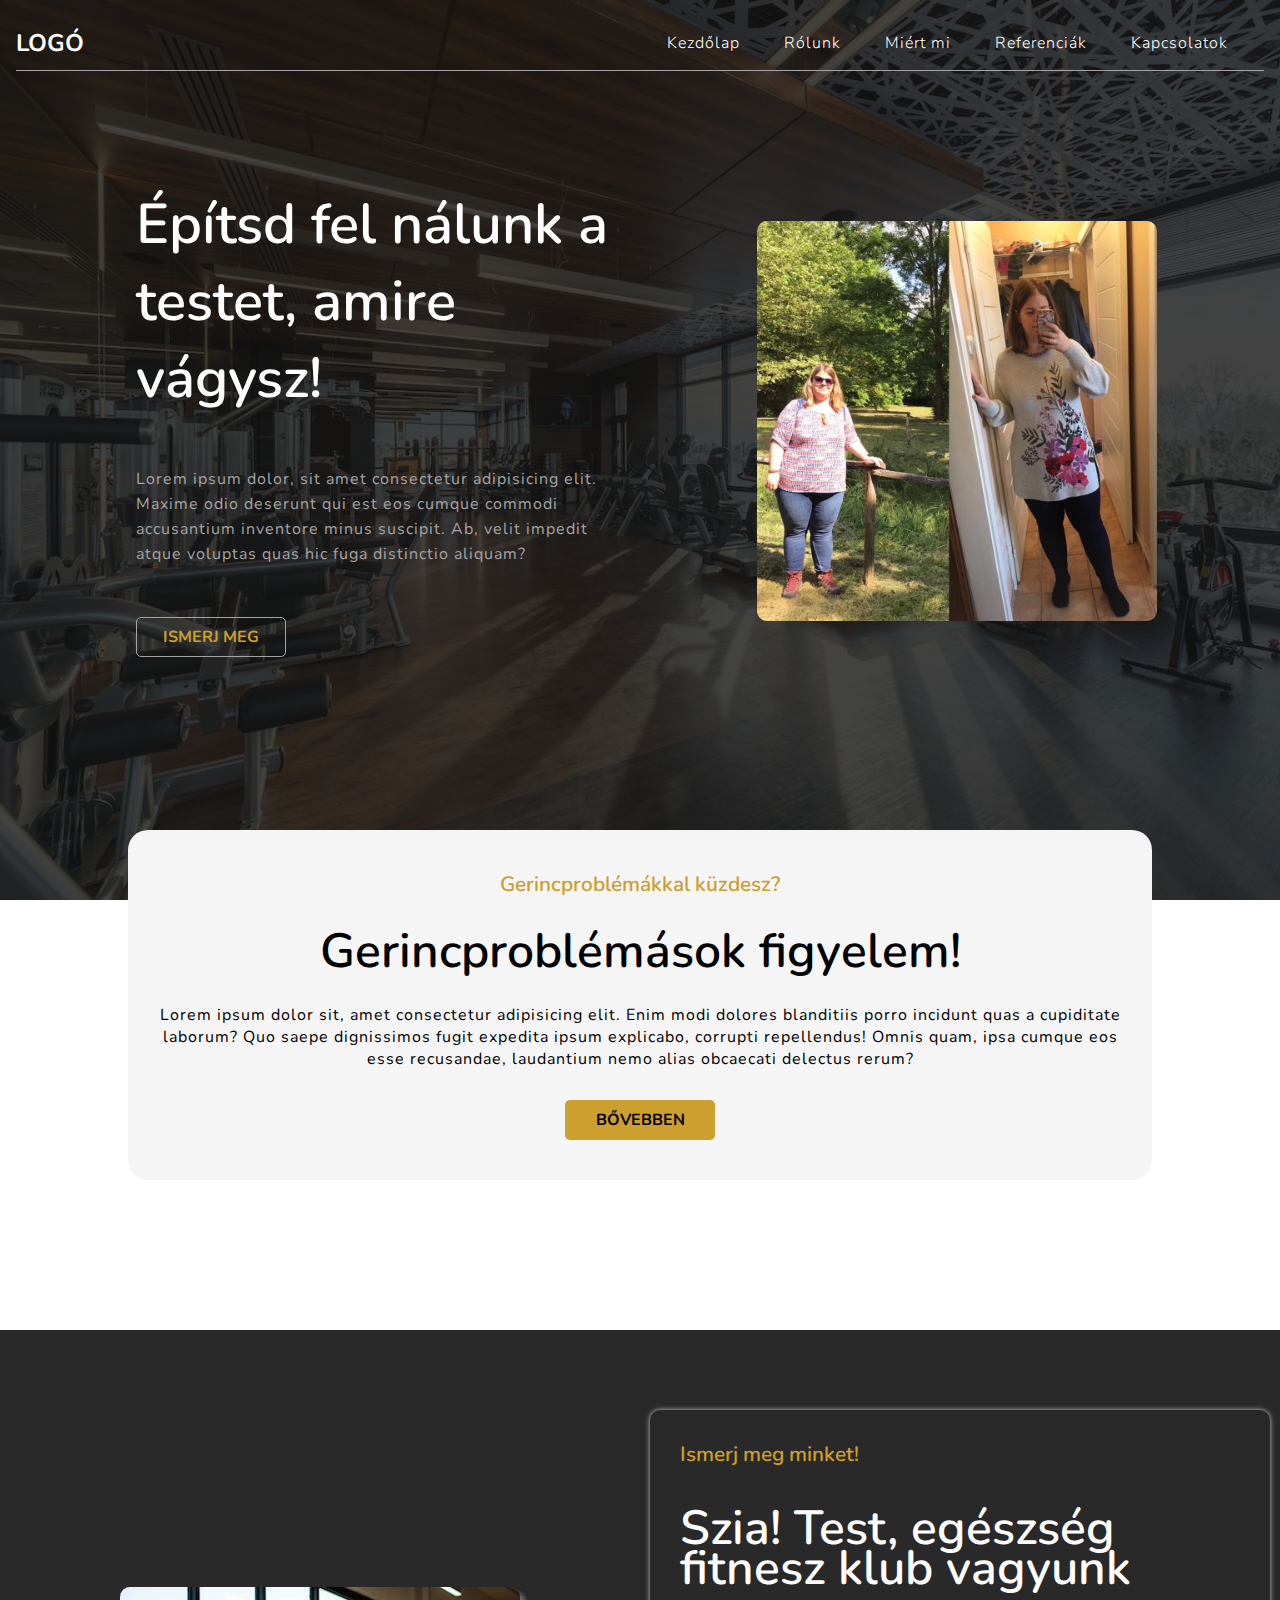
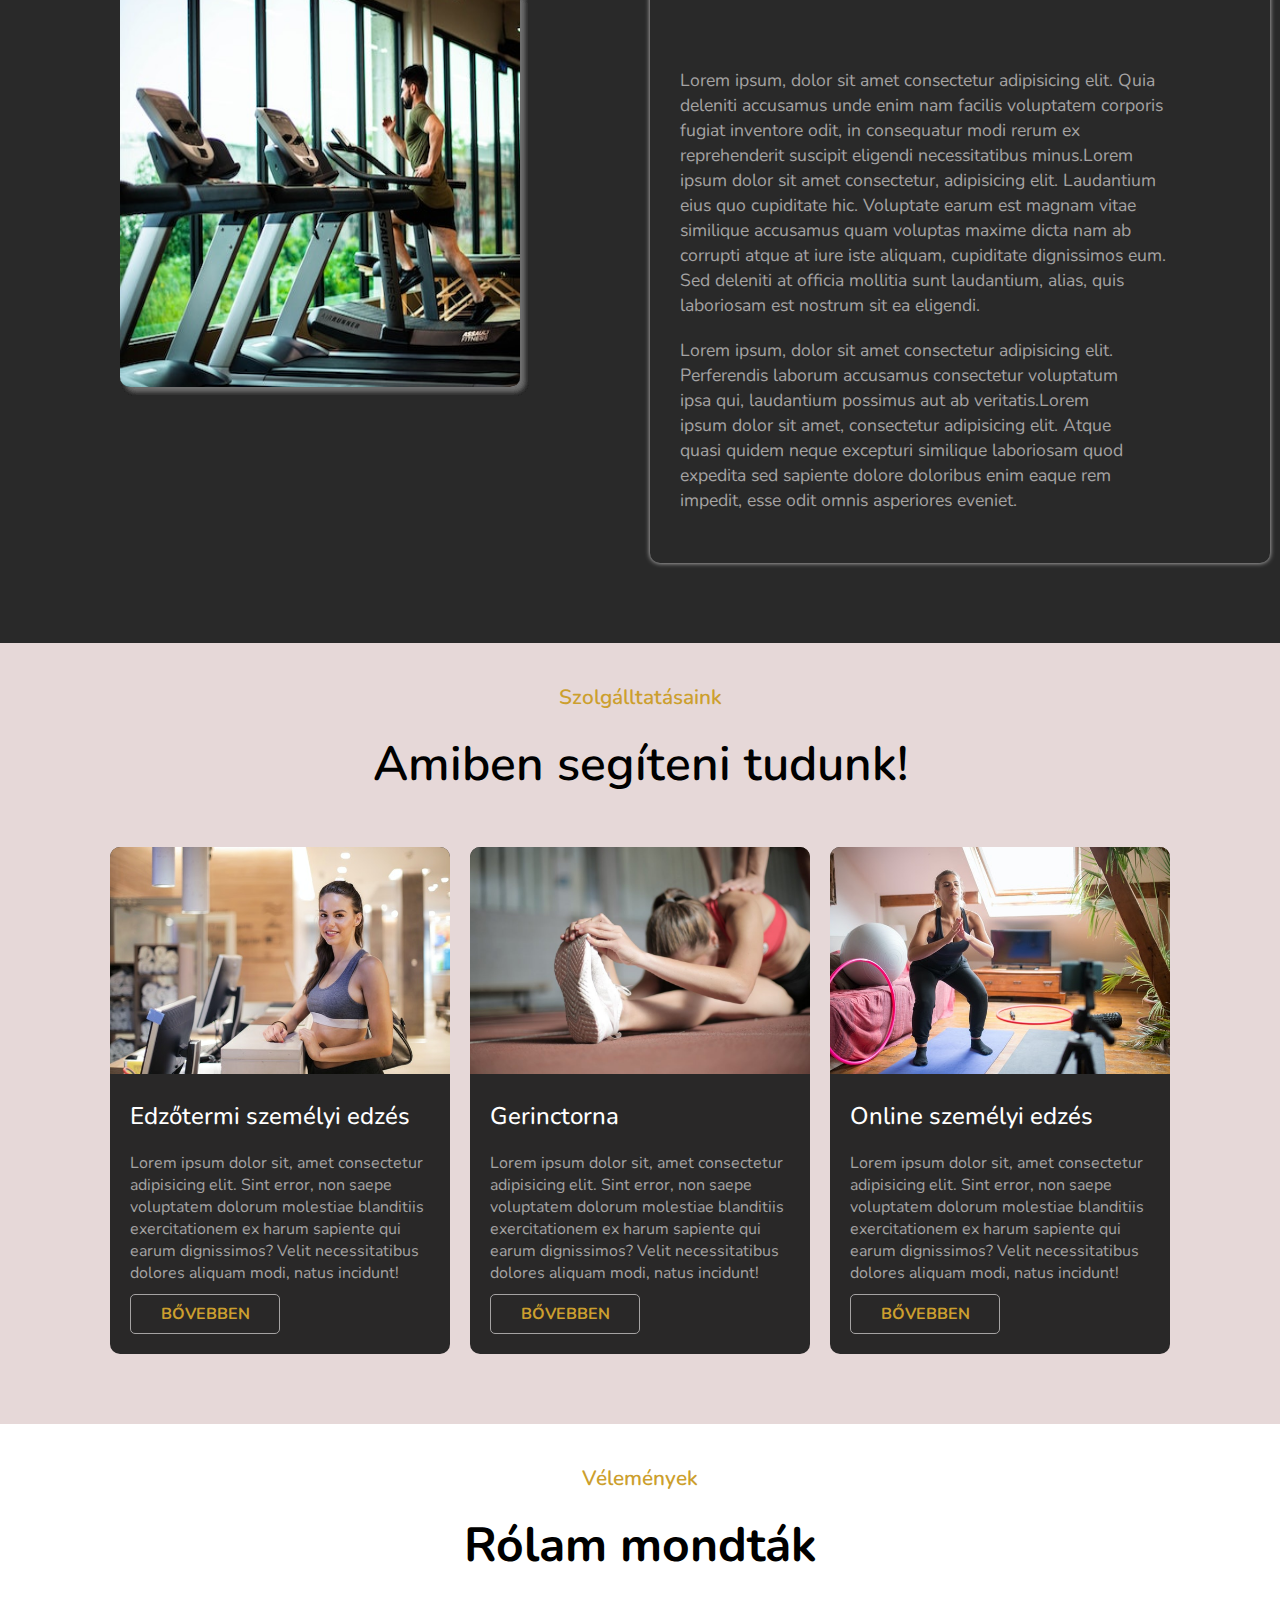
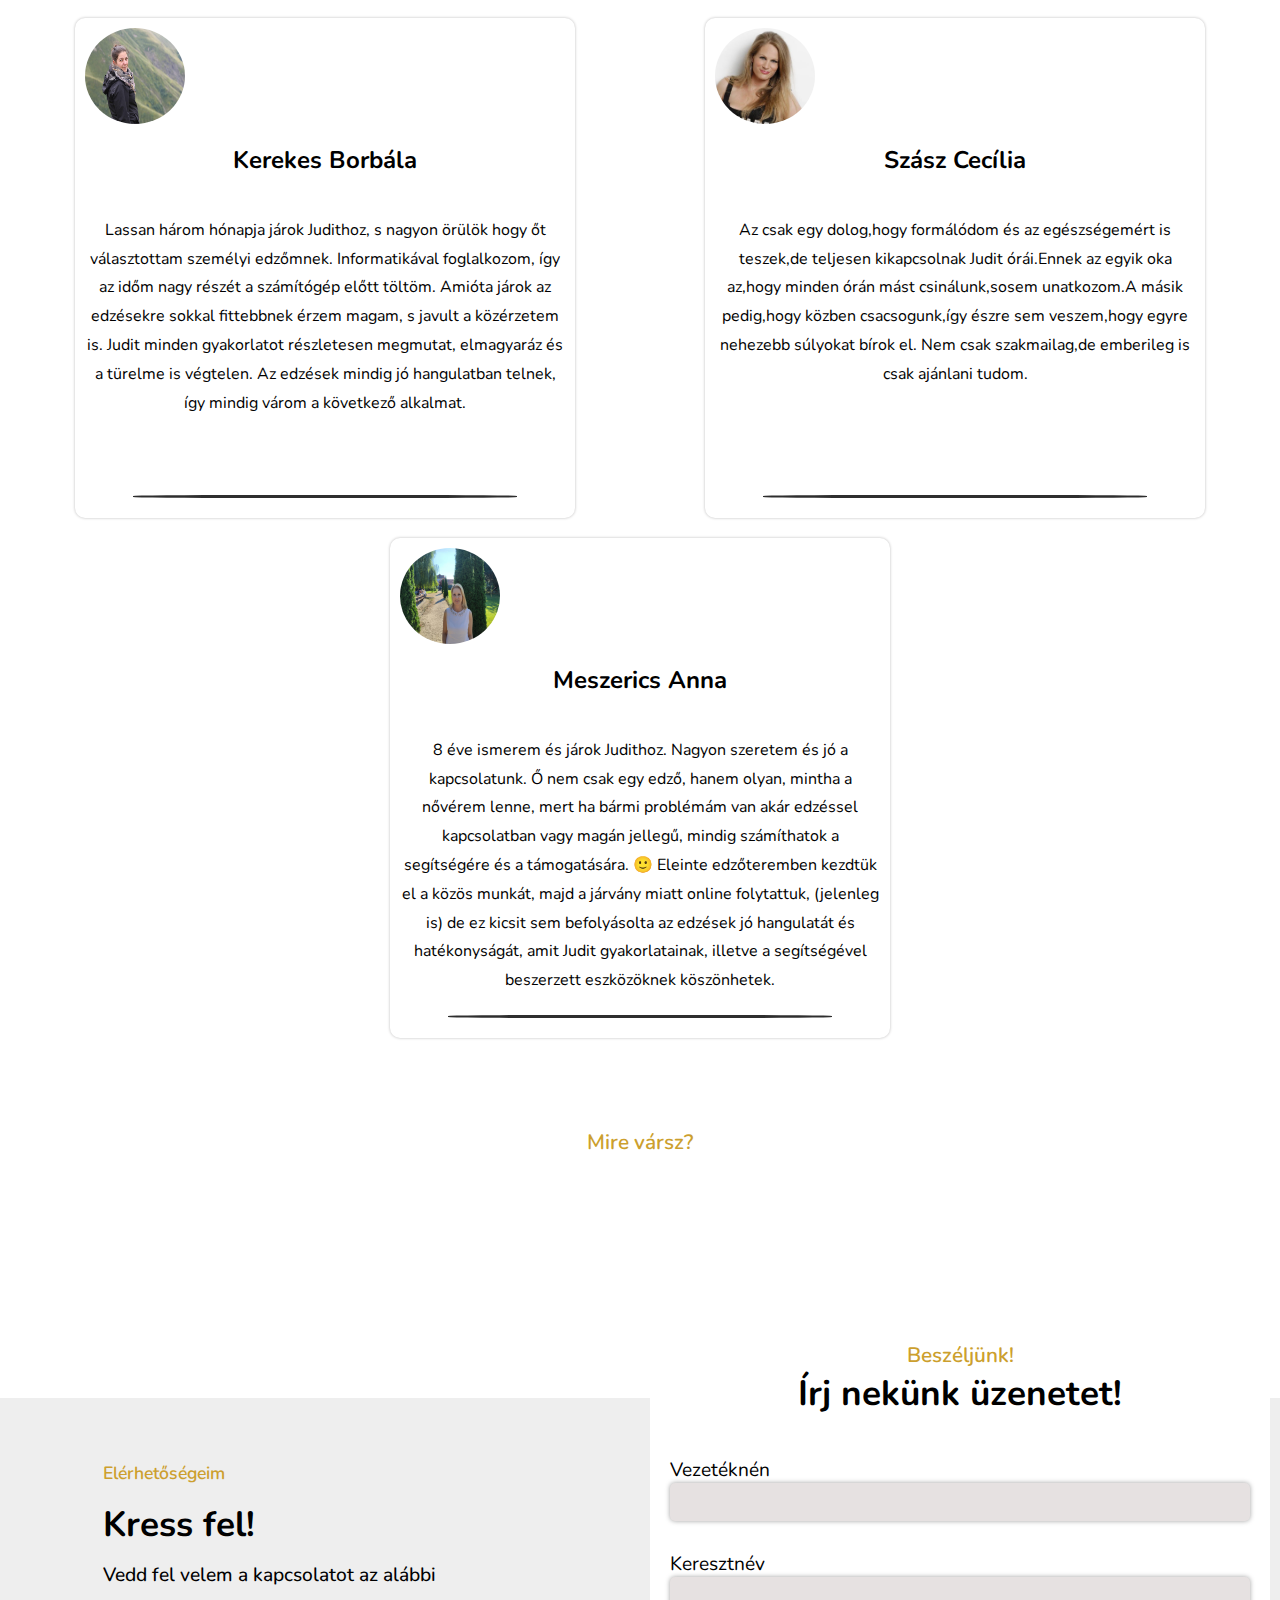
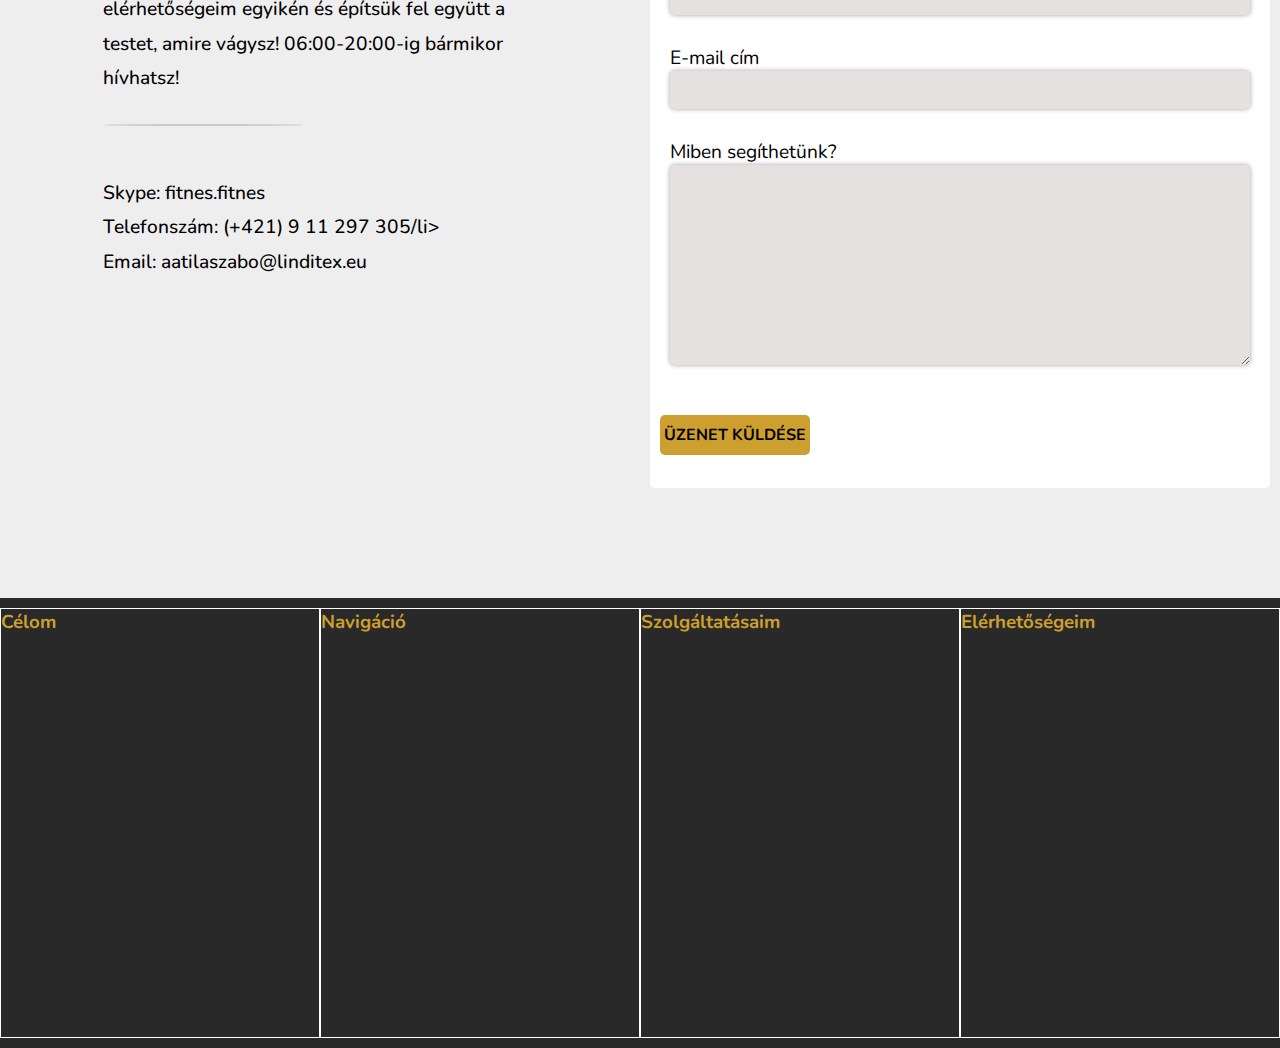
==== commit cc23c54c: "Formspree and contact sections + responsiveness" ====
--- a/index.html
+++ b/index.html
@@ -193,7 +193,21 @@
                     </div>
                     <button class="button">ÜZENET KÜLDÉSE</button>
                 </form>
-
+            </div>
+        </div>
+
+        <div class="link_container">
+            <div class="link_box">
+                <h3>Célom</h3>
+            </div>
+            <div class="link_box">
+                <h3>Navigáció</h3>
+            </div>
+            <div class="link_box">
+                <h3>Szolgáltatásaim</h3>
+            </div>
+            <div class="link_box">
+                <h3>Elérhetőségeim</h3>
             </div>
         </div>
 
--- a/style.css
+++ b/style.css
@@ -611,6 +611,28 @@
 }
 
 
+/**********  Link container  /**********/
+
+
+.link_container {
+    background-color: rgb(41,41,41);
+    height: 450px;
+    display: flex;
+    justify-content: space-around;
+    padding: 10px 0;
+}
+
+.link_box {
+    border: 1px solid white;
+    width: 350px;
+}
+
+.link_box h3 {
+    color: var(--color);
+}
+
+
+
 /*******************************************************************************************/
 
 
@@ -619,6 +641,7 @@
     header {
         height: 750px
     }
+
 
     /**********  Inner text  /**********/
 
@@ -637,17 +660,29 @@
         flex-wrap: wrap;
     }
 
+
+    /**********  Contact formspree  /**********/
+
+
+    .contact_formspree {
+        width: 100%;
+    }
 }
 
 @media only screen and (max-width: 992px) {
 
     /* Inner text */
+
 
     .inner_box h2,
     .attention_container .h_2,
     .our_services_container h2,
     .opinion_container h2,
-    .about_box h2{
+    .about_box h2,
+    .please_contact h2,
+    .contact_text h3,
+    .formspree_container h3
+    {
         font-size: 2rem;
     }
 
@@ -681,6 +716,17 @@
     }
 
     
+    /**********  Contact formspree  /**********/
+
+
+    .formspree_container {
+        transform: translateY(0px);
+        padding: 20px 0;
+    }
+
+    .contact_text {
+        width: 95%;
+    }
 }
 
 @media only screen and (max-width: 768px) {
@@ -767,7 +813,8 @@
 
     .inner_box .button,
     .attention_container .button,
-    .options_box .button  {
+    .options_box .button,
+    .contact_formspree .button {
         width: 120px;
         height: 30px;
         font-size: 0.7rem;
@@ -822,7 +869,22 @@
 
     .opinion_text p::before {
         bottom: -5px;
-     
+    }
+
+
+    /**********  Contact formspree  /**********/
+
+
+    .contact_information {
+        flex-wrap: wrap;
+    }
+
+    .please_contact {
+        height: 200px;
+    }
+
+    .formspree_container p {
+        margin-top: 20px;
     }
 
 }
@@ -850,7 +912,9 @@
     .attention_container .h_2,
     .our_services_container h2,
     .about_box h2,
-    .opinion_container h2 {
+    .opinion_container h2,
+    .please_contact h2,
+    .contact_box h3 {
         font-size: 1.5rem;
     }
 
@@ -931,9 +995,27 @@
         margin: 10px 0;
     }
 
-    .opinion_text p {
+    .opinion_text p,
+    .contact_text .border_bottom,
+    .contact_text li {
         font-size: 1rem;
         line-height: 1.3;
     }
 
+    .contact_text {
+        margin: 5px 0;
+    }
+
+    .formspree_box label {
+        font-size: 1rem;
+    }
+
+    .formspree_box input {
+        padding: 5px 0;
+    }
+
+    .contact_formspree .button {
+        margin-top: 0;
+    }
+
 }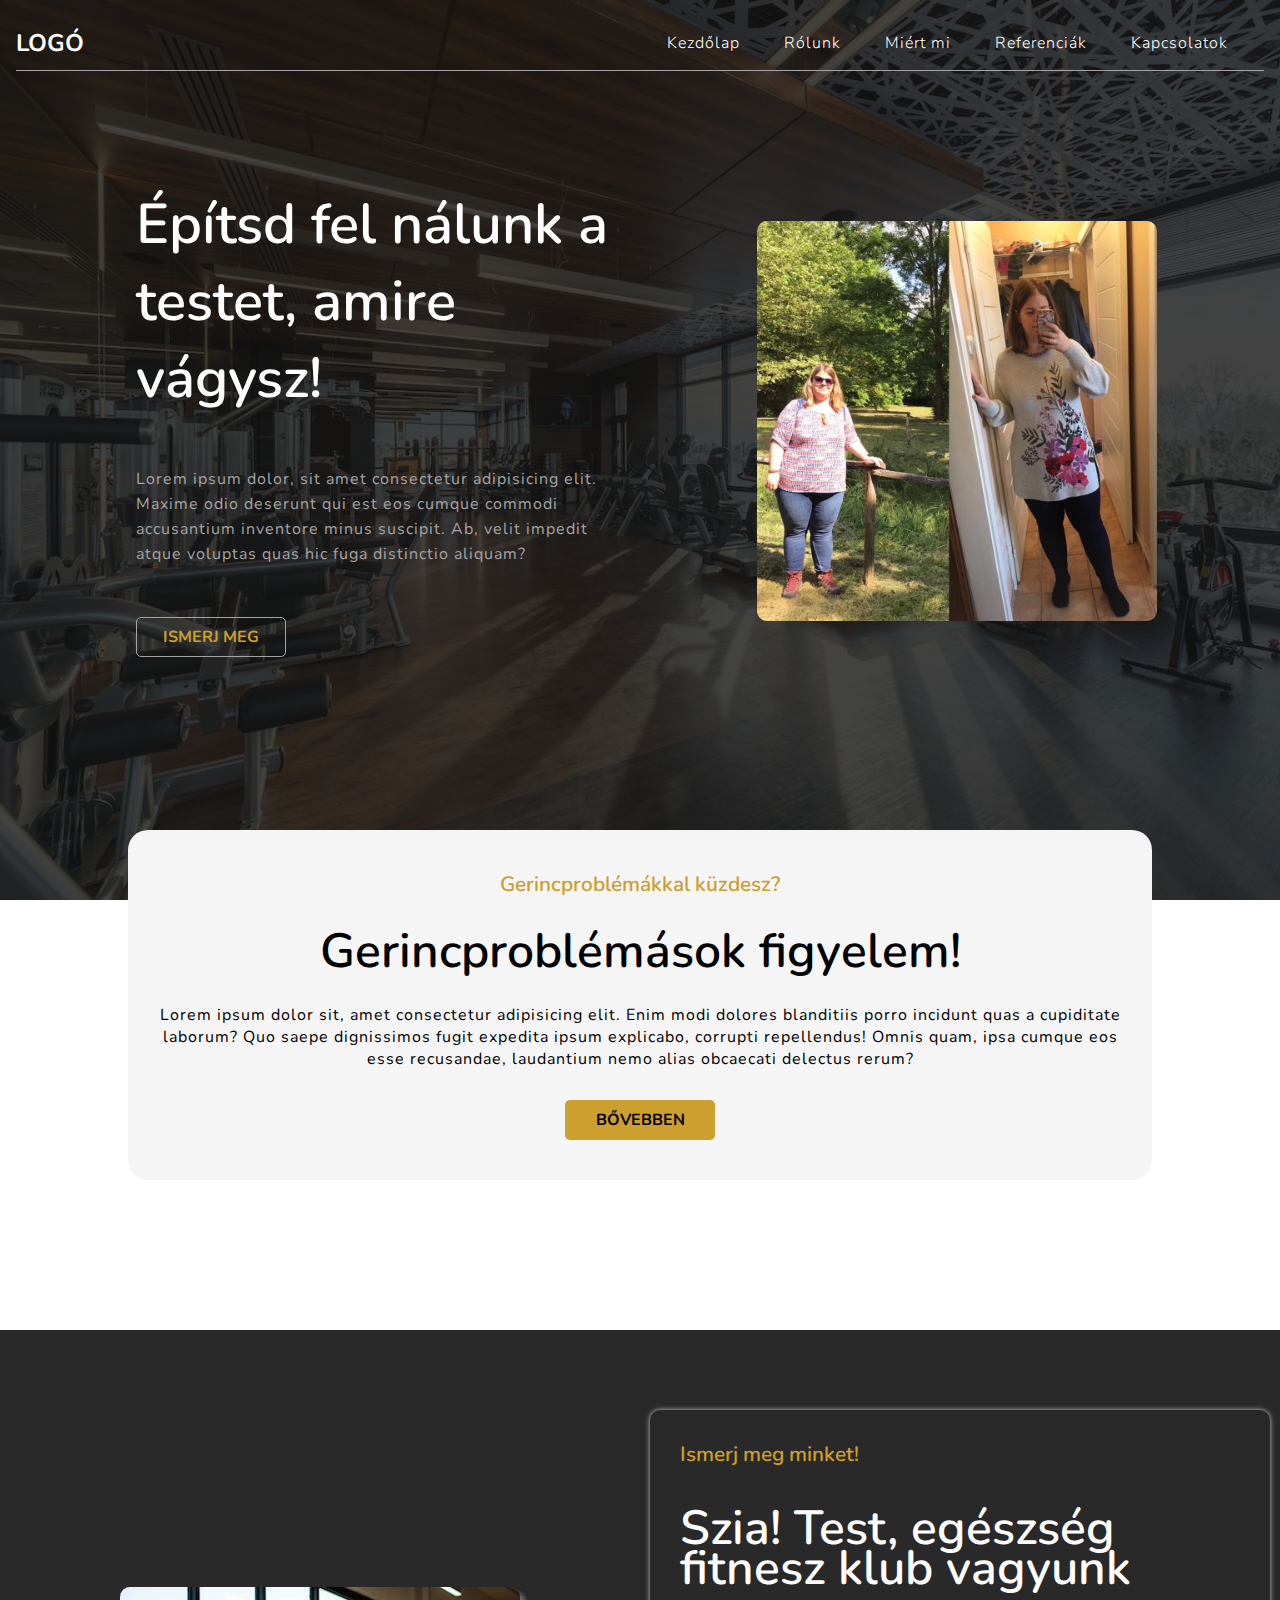
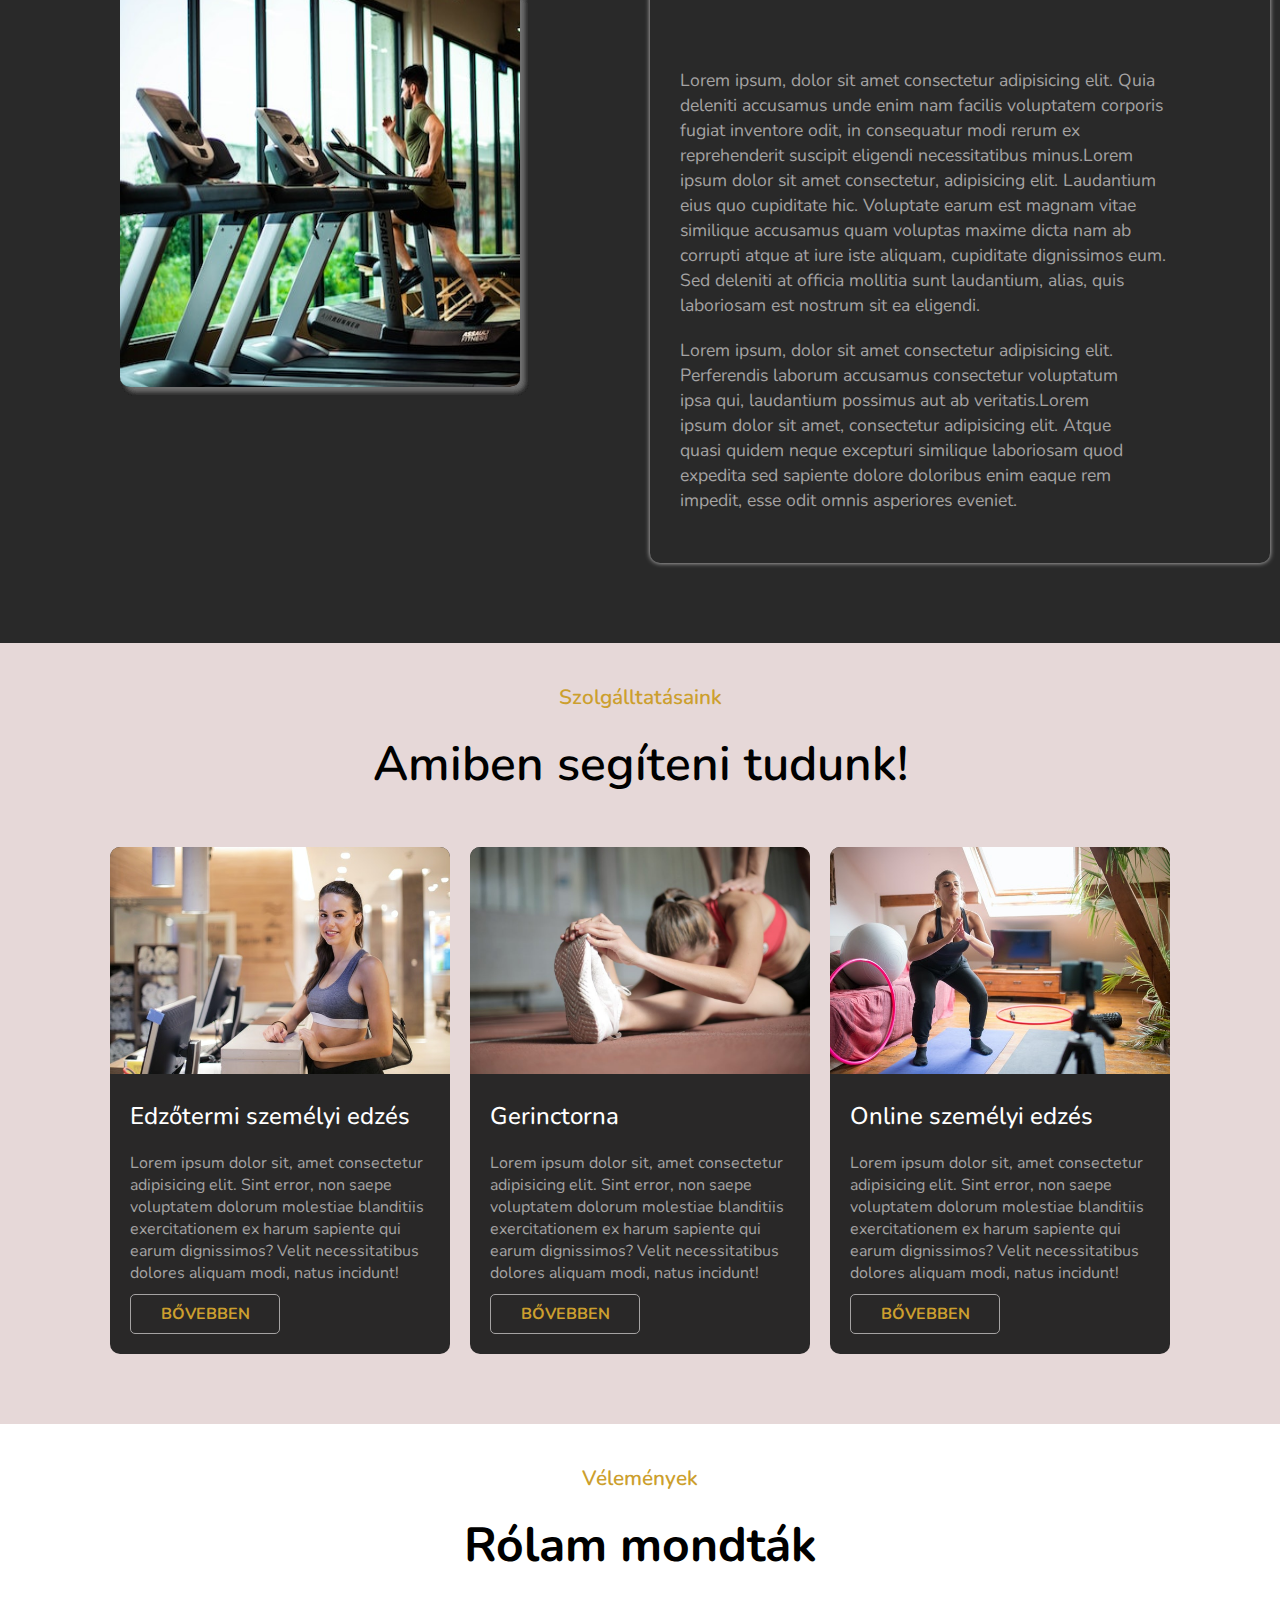
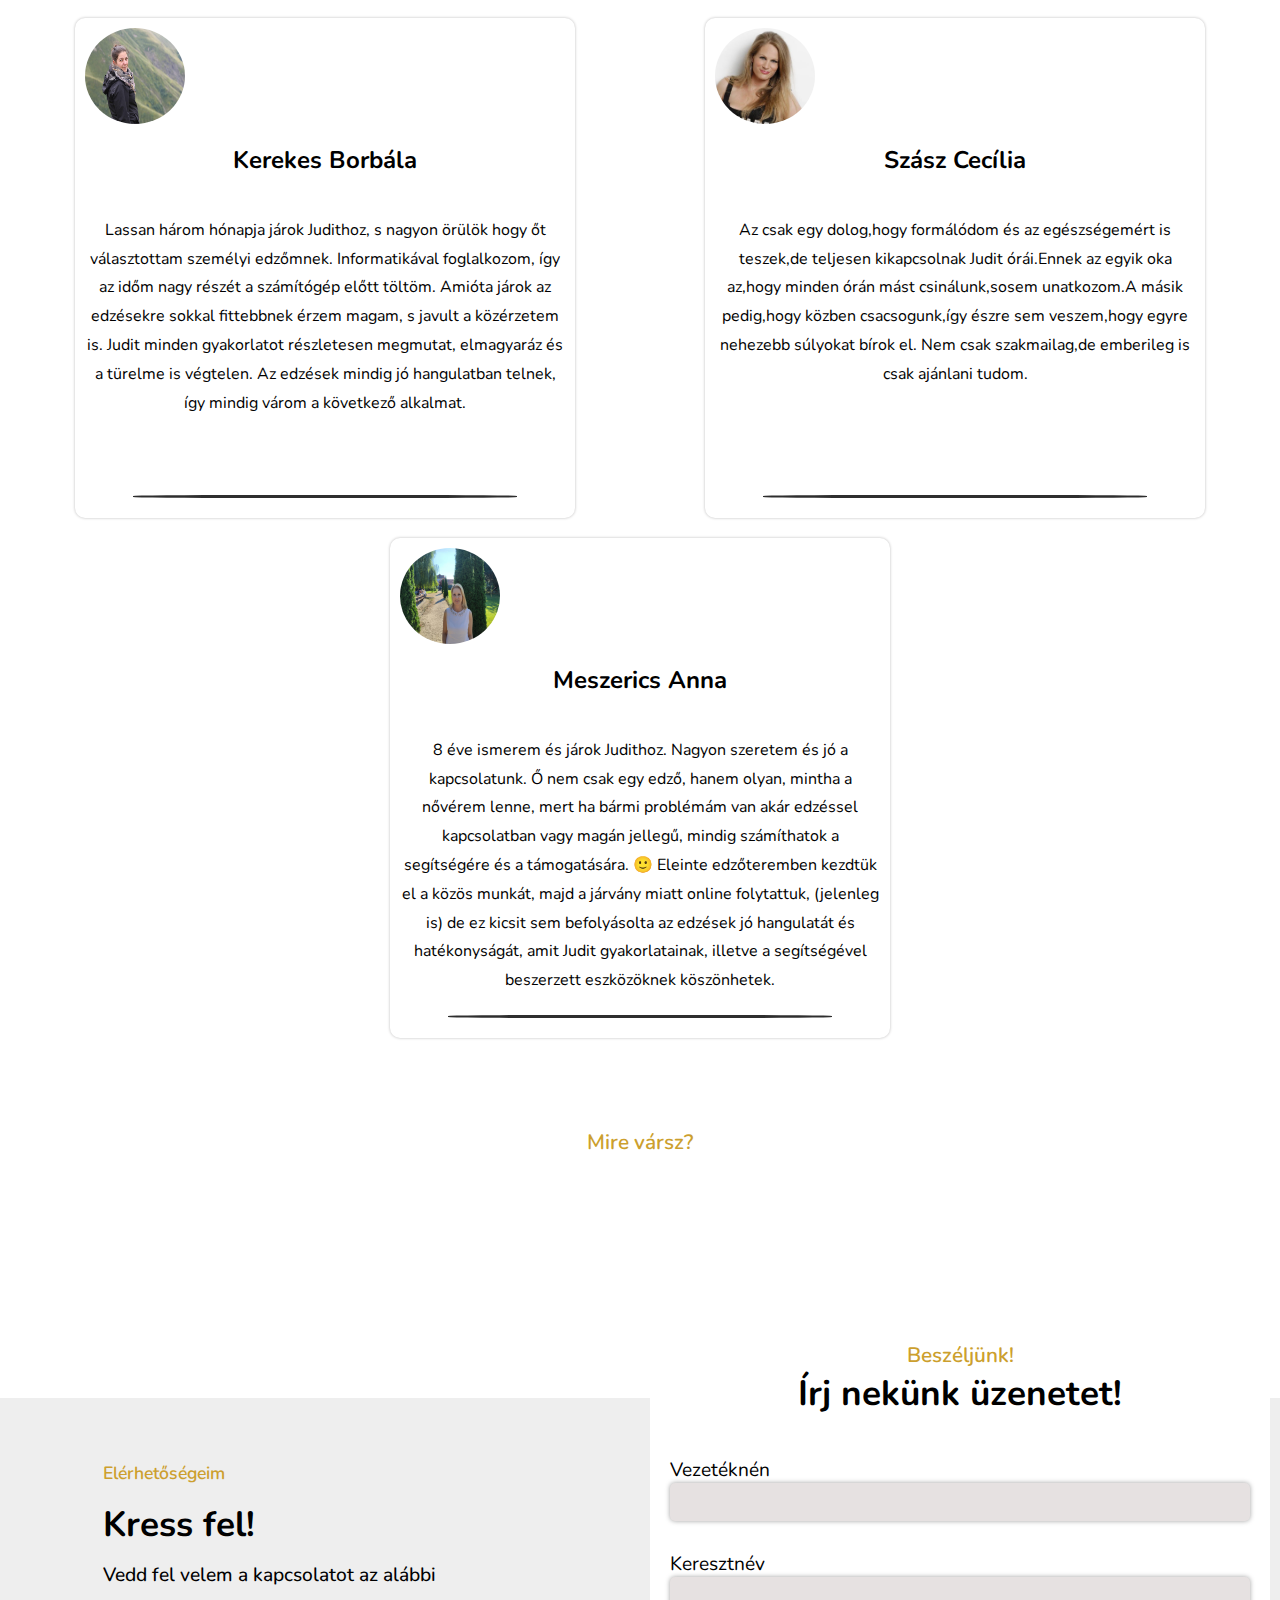
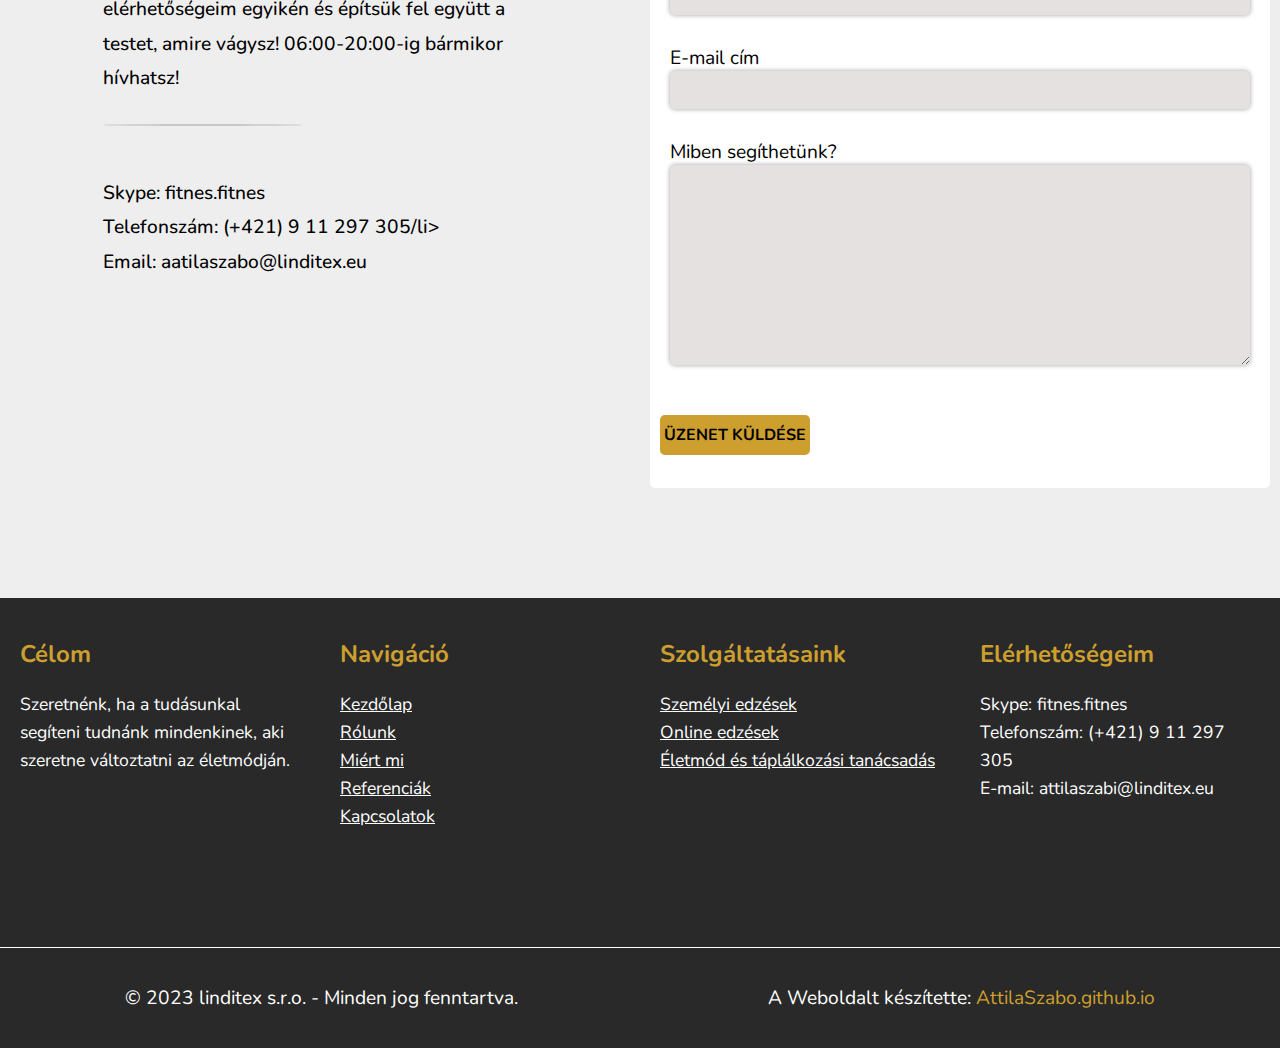
==== commit afeca6ee: "Preparation of the contact section, responsiveness, the entire main page is ready!" ====
--- a/index.html
+++ b/index.html
@@ -22,7 +22,7 @@
                     <a href="#about">Rólunk</a>
                     <a href="#whyme">Miért mi</a>
                     <a href="#opinion">Referenciák</a>
-                    <a href="">Kapcsolatok</a>
+                    <a href="#contact">Kapcsolatok</a>
                 </li>
             </ul>
 
@@ -146,7 +146,7 @@
             </div>
         </div>
 
-        <div class="please_contact">
+        <div id="contact" class="please_contact">
             <p>Mire vársz?</p>
             <h2>Vedd fel velem a kapcsolatot!</h2>
         </div>
@@ -199,16 +199,46 @@
         <div class="link_container">
             <div class="link_box">
                 <h3>Célom</h3>
+                <p>Szeretnénk, ha a tudásunkal segíteni tudnánk mindenkinek, aki szeretne változtatni az életmódján.</p>
             </div>
             <div class="link_box">
                 <h3>Navigáció</h3>
-            </div>
-            <div class="link_box">
-                <h3>Szolgáltatásaim</h3>
+                <ul>
+                    <li class="navigation_items">
+                        <a href="#home">Kezdőlap</a>
+                        <a href="#about">Rólunk</a>
+                        <a href="#whyme">Miért mi</a>
+                        <a href="#opinion">Referenciák</a>
+                        <a href="#contact">Kapcsolatok</a>
+                    </li>
+                </ul>
+            </div>
+            <div class="link_box">
+                <h3>Szolgáltatásaink</h3>
+                <ul>
+                    <li class="navigation_items">
+                        <a href="">Személyi edzések</a>
+                        <a href="">Online edzések</a>
+                        <a href="">Életmód és táplálkozási tanácsadás</a>
+                        <a href=""></a>
+                    </li>
+                </ul>
             </div>
             <div class="link_box">
                 <h3>Elérhetőségeim</h3>
-            </div>
+                <ul>
+                    <li class="anothers_contact">
+                        <p>Skype: fitnes.fitnes</p>
+                        <p>Telefonszám: (+421) 9 11 297 305</p>
+                        <p>E-mail: attilaszabi@linditex.eu</p>
+                    </li>
+                </ul>
+            </div>
+        </div>
+
+        <div class="corporation">
+            <p>&copy 2023 linditex s.r.o. - Minden jog fenntartva.</p>
+            <p>A Weboldalt készítette: <span>AttilaSzabo.github.io</span></p>
         </div>
 
     </footer>
--- a/style.css
+++ b/style.css
@@ -5,6 +5,10 @@
     margin: 0;
     padding: 0;
     font-family: 'Nunito', sans-serif;
+}
+
+html {
+    scroll-behavior: smooth;
 }
 
 :root {
@@ -616,22 +620,70 @@
 
 .link_container {
     background-color: rgb(41,41,41);
-    height: 450px;
+    height: 350px;
     display: flex;
     justify-content: space-around;
     padding: 10px 0;
+    border-bottom: 1px solid white;
 }
 
 .link_box {
-    border: 1px solid white;
-    width: 350px;
+    margin: 30px 20px;
+    width: 300px;
 }
 
 .link_box h3 {
     color: var(--color);
-}
-
-
+    font-size: 1.5rem;
+    margin-bottom: 20px;
+}
+
+.link_box p {
+    color: white;
+    font-size: 1.1rem;
+    line-height: 1.6;
+    font-weight: 400;
+}
+
+.navigation_items {
+    display: flex;
+    flex-direction: column;
+}
+
+.navigation_items a {
+    color: white;
+    font-size: 1.1rem;
+    line-height: 1.6;
+    text-decoration: underline;
+    transition: 0.5s;
+}
+
+.navigation_items a:hover {
+    text-decoration: none;
+    color: var(--color);
+}
+
+.link_box .anothers_contact {
+    font-size: 1.1rem;
+    line-height: 1.6;
+}
+
+.corporation {
+    background-color: rgb(41,41,41);
+    color: white;
+    height: 100px;
+    display: flex;
+    justify-content: space-around;
+    align-items: center;
+}
+
+.corporation p {
+    font-size: 1.2rem;
+}
+
+.corporation span {
+    color: var(--color);
+}
 
 /*******************************************************************************************/
 
@@ -666,6 +718,12 @@
 
     .contact_formspree {
         width: 100%;
+    }
+
+    .link_container {
+        flex-wrap: wrap;
+        height: 100%;
+        text-align: center;
     }
 }
 
@@ -877,6 +935,7 @@
 
     .contact_information {
         flex-wrap: wrap;
+        height: 100%;
     }
 
     .please_contact {
@@ -1006,7 +1065,9 @@
         margin: 5px 0;
     }
 
-    .formspree_box label {
+    .formspree_box label,
+    .link_container a,
+    .link_container p {
         font-size: 1rem;
     }
 
@@ -1018,4 +1079,19 @@
         margin-top: 0;
     }
 
+    .corporation {
+        flex-direction: column;
+        text-align: center;
+        height: 100%;
+    }
+
+    .corporation p {
+        font-size: 1rem;
+        padding: 10px;
+    }
+
+    .link_box {
+        margin:  10px 5px;
+    }
+
 }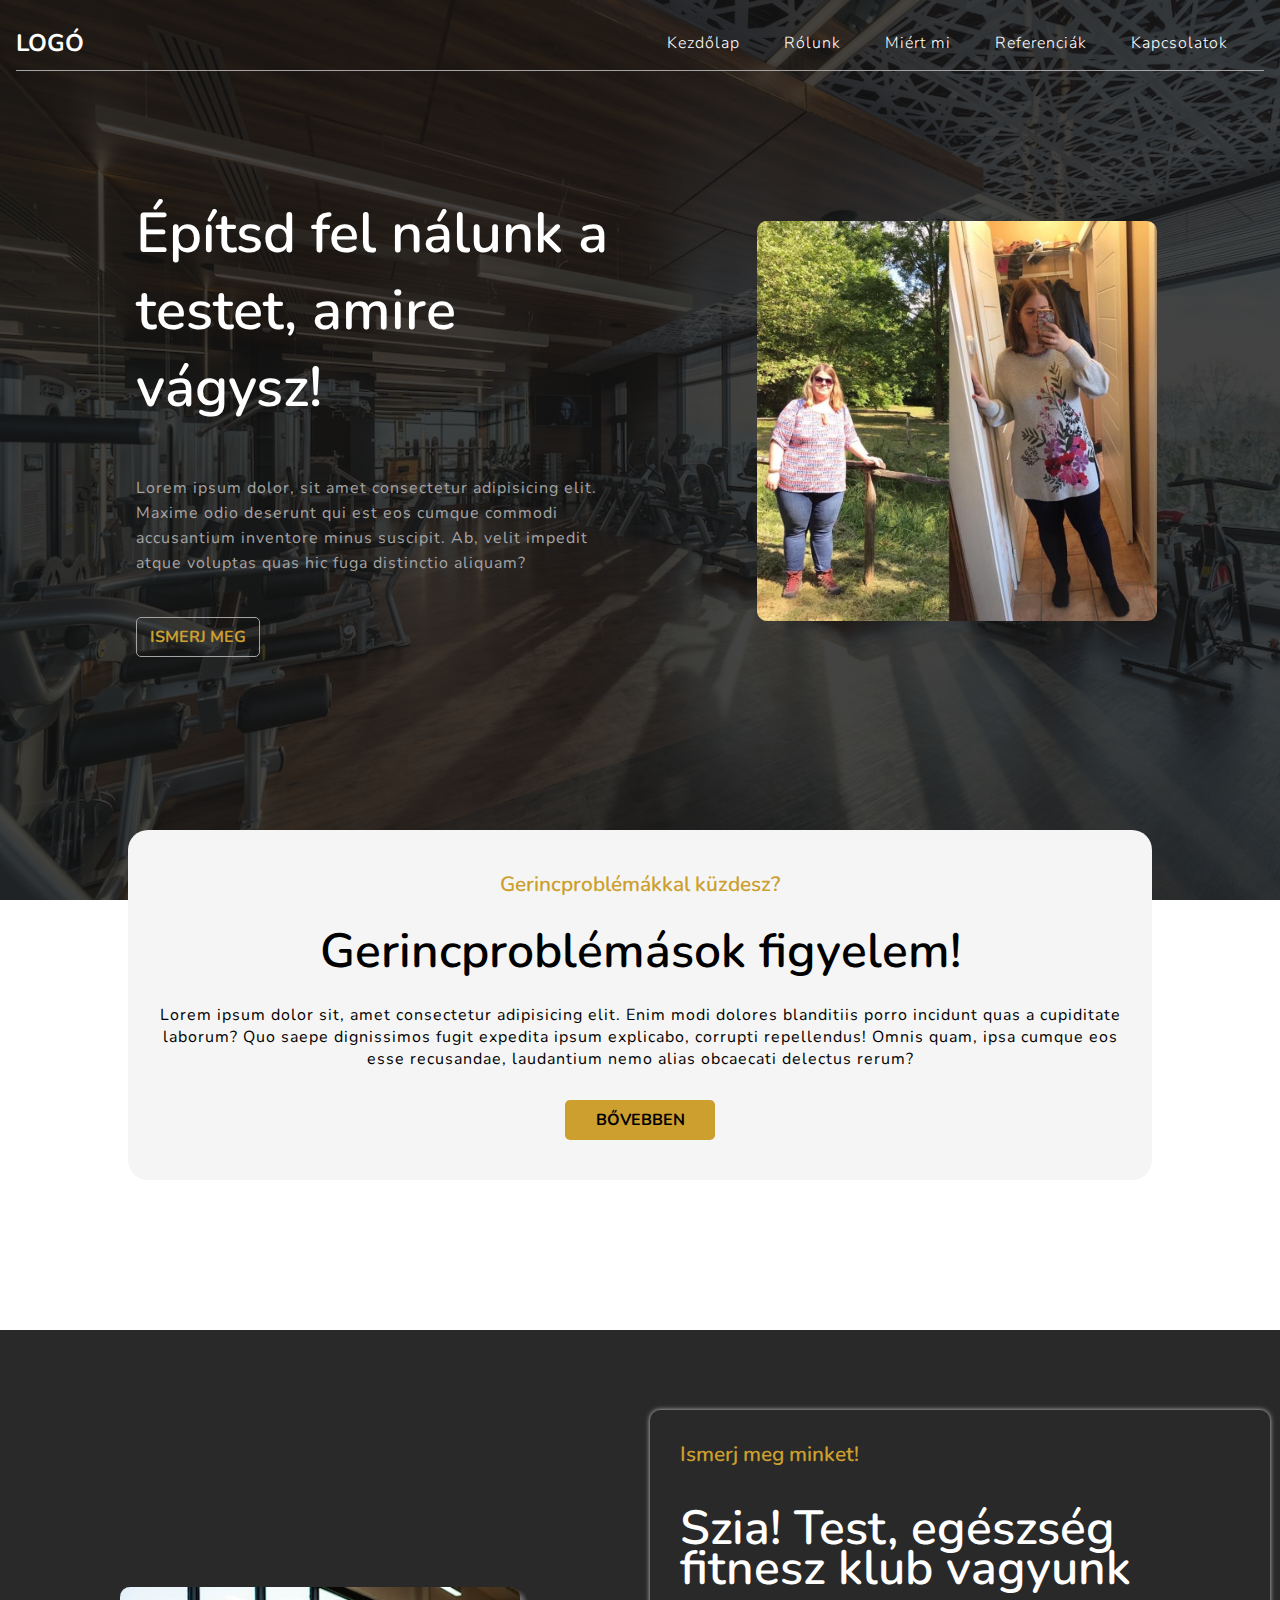
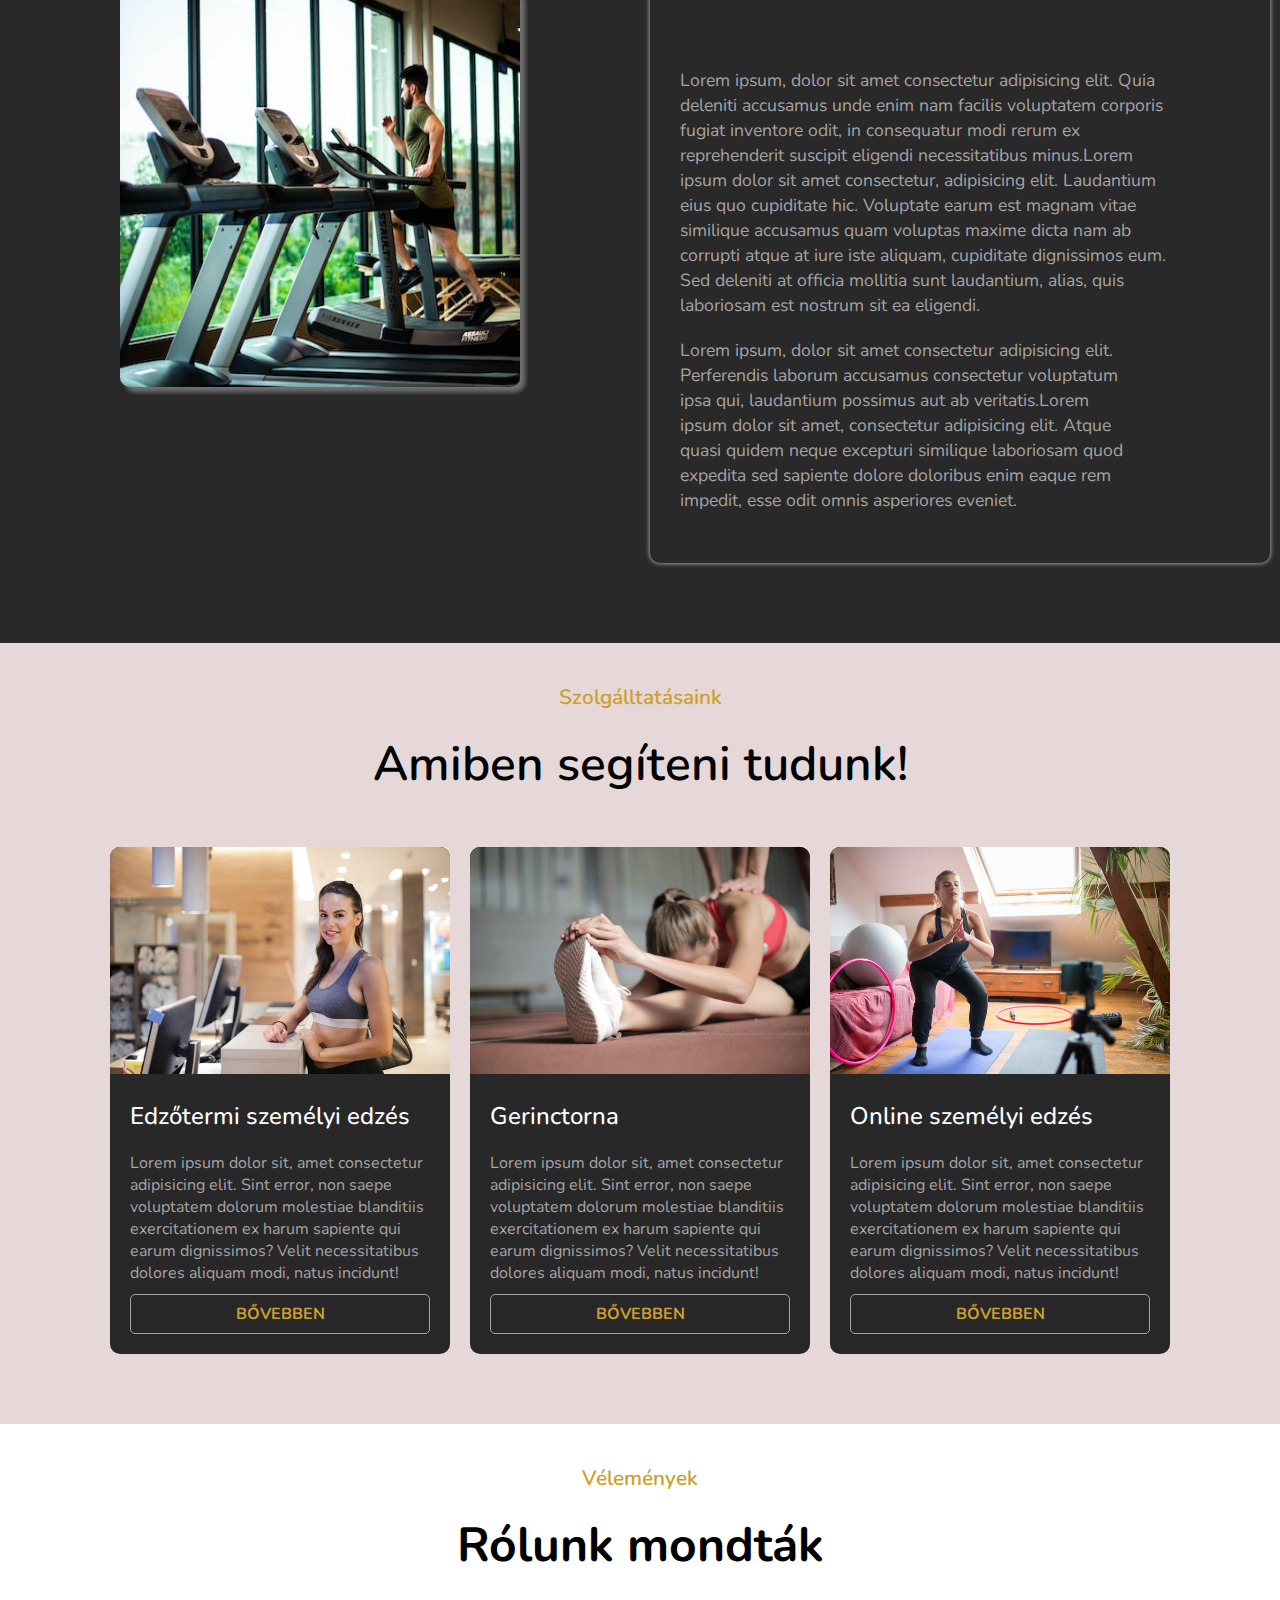
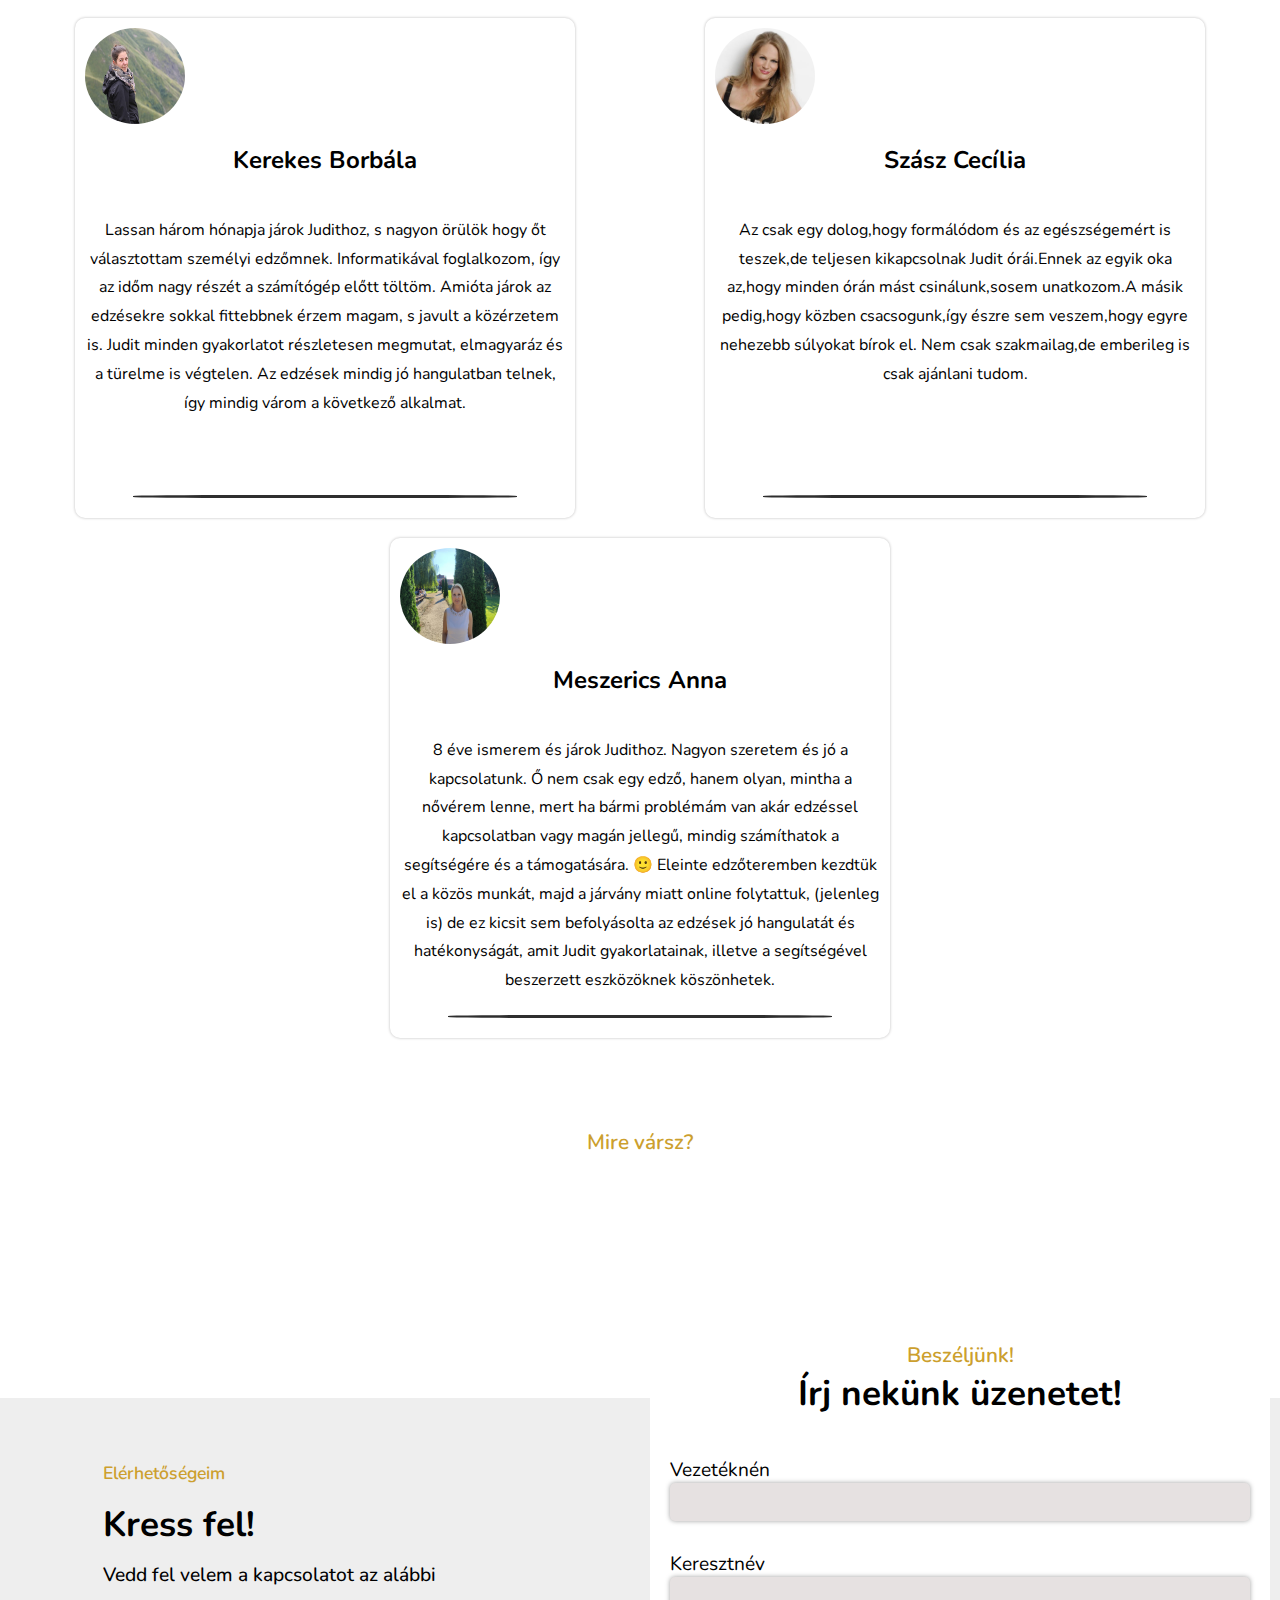
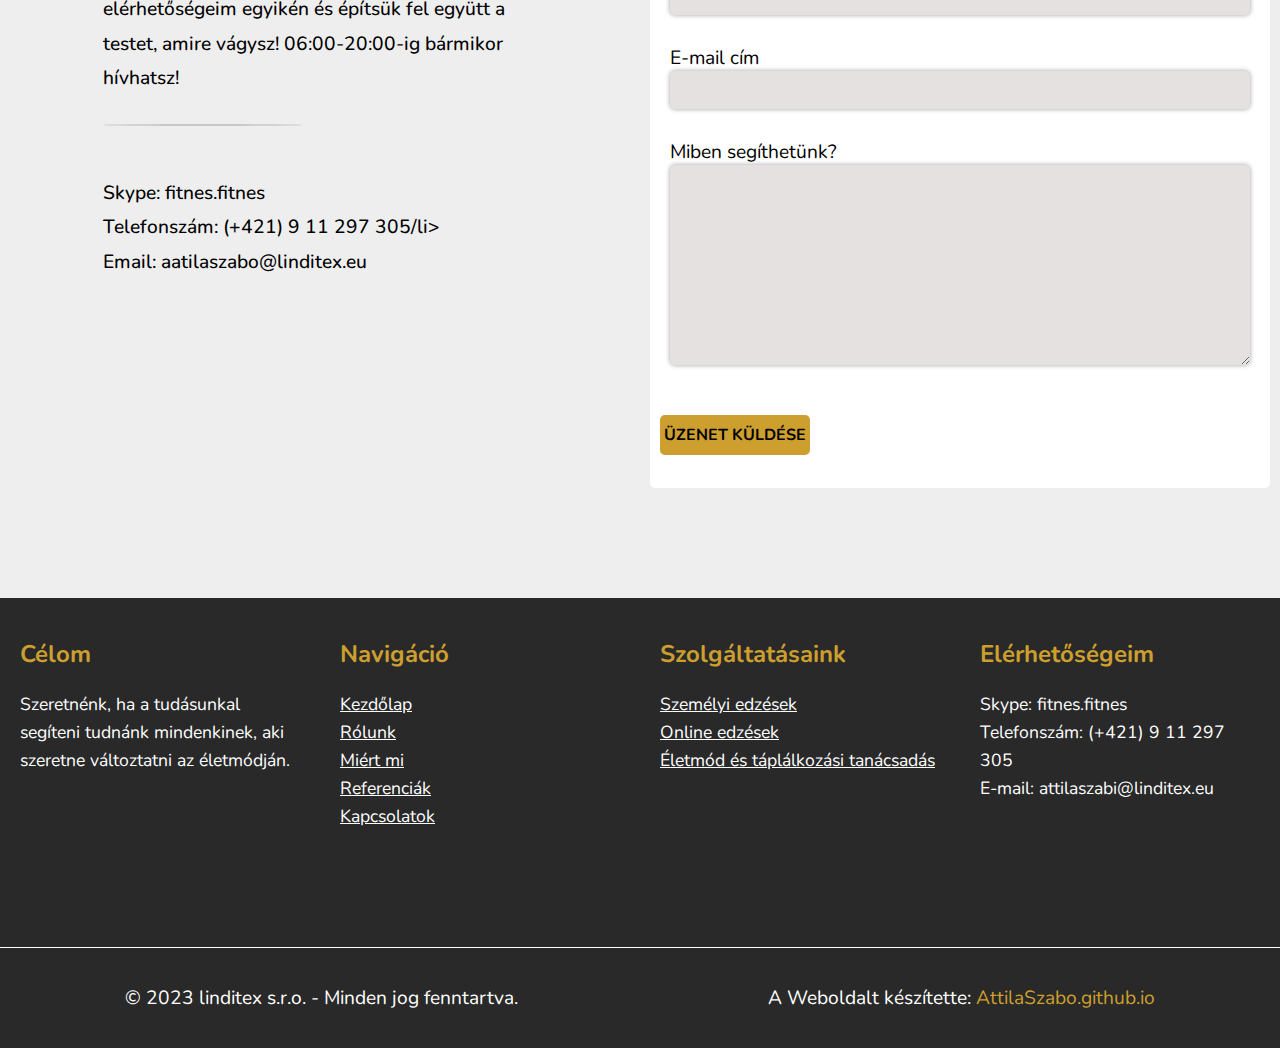
==== commit c9ccb7ec: "Personal training, development of new html exit()" ====
--- a/index.html
+++ b/index.html
@@ -38,7 +38,8 @@
                 <div class="inner_box">
                     <h2>Építsd fel nálunk a testet, amire vágysz!</h2>
                     <p>Lorem ipsum dolor, sit amet consectetur adipisicing elit. Maxime odio deserunt qui est eos cumque commodi accusantium inventore minus suscipit. Ab, velit impedit atque voluptas quas hic fuga distinctio aliquam?</p>
-                    <button class="button">Ismerj meg</button>
+                    <a class="button" href="#about">Ismerj meg</a>
+                    <!--<button class="button">Ismerj meg</button>--> 
                 </div>
             </div>
             <div class="header_text_box box2">
@@ -86,7 +87,7 @@
                     <div class="options_text">
                         <h3>Edzőtermi személyi edzés</h3>
                         <p>Lorem ipsum dolor sit, amet consectetur adipisicing elit. Sint error, non saepe voluptatem dolorum molestiae blanditiis exercitationem ex harum sapiente qui earum dignissimos? Velit necessitatibus dolores aliquam modi, natus incidunt!</p>
-                        <button class="button">Bővebben</button>
+                        <a class="button" href="szemeliedzes.html">Bővebben</a>
                     </div>
                 </div>
                 <div class="options_box">
@@ -96,7 +97,7 @@
                     <div class="options_text">
                         <h3>Gerinctorna</h3>
                         <p>Lorem ipsum dolor sit, amet consectetur adipisicing elit. Sint error, non saepe voluptatem dolorum molestiae blanditiis exercitationem ex harum sapiente qui earum dignissimos? Velit necessitatibus dolores aliquam modi, natus incidunt!</p>
-                        <button class="button">Bővebben</button>
+                        <a class="button" href="">Bővebben</a>
                     </div>
                 </div>
                 <div class="options_box">
@@ -106,7 +107,7 @@
                     <div class="options_text">
                         <h3>Online személyi edzés</h3>
                         <p>Lorem ipsum dolor sit, amet consectetur adipisicing elit. Sint error, non saepe voluptatem dolorum molestiae blanditiis exercitationem ex harum sapiente qui earum dignissimos? Velit necessitatibus dolores aliquam modi, natus incidunt!</p>
-                        <button class="button">Bővebben</button>
+                        <a class="button" href="">Bővebben</a>
                     </div>
                 </div>
             </div>
@@ -114,7 +115,7 @@
 
         <div id="opinion" class="opinion_container">
             <p class="opinion">Vélemények</p>
-            <h2>Rólam mondták</h2>
+            <h2>Rólunk mondták</h2>
             <div class="opinion_persons">
                 <div class="person">
                     <div class="picture_of_persons">
--- a/style.css
+++ b/style.css
@@ -137,18 +137,17 @@
     color: var(--dim_white);
 }
 
-.inner_box .button,
+.inner_box a,
 .options_text .button {
     border: none;
     background: none;
     color: var(--color);
     text-transform: uppercase;
-    width: 150px;
     font-weight: 700;
+    padding: 8px 13px;
     border: 1px solid var(--dim_white);
     cursor: pointer;
     font-size: 1rem;
-    height: 40px;
     border-radius: 5px;
     transition: 0.3s ease-in-out;
 }
@@ -401,6 +400,7 @@
 
 .our_services_container .button {
     margin-top: 10px;
+    text-align: center;
 }
 
 
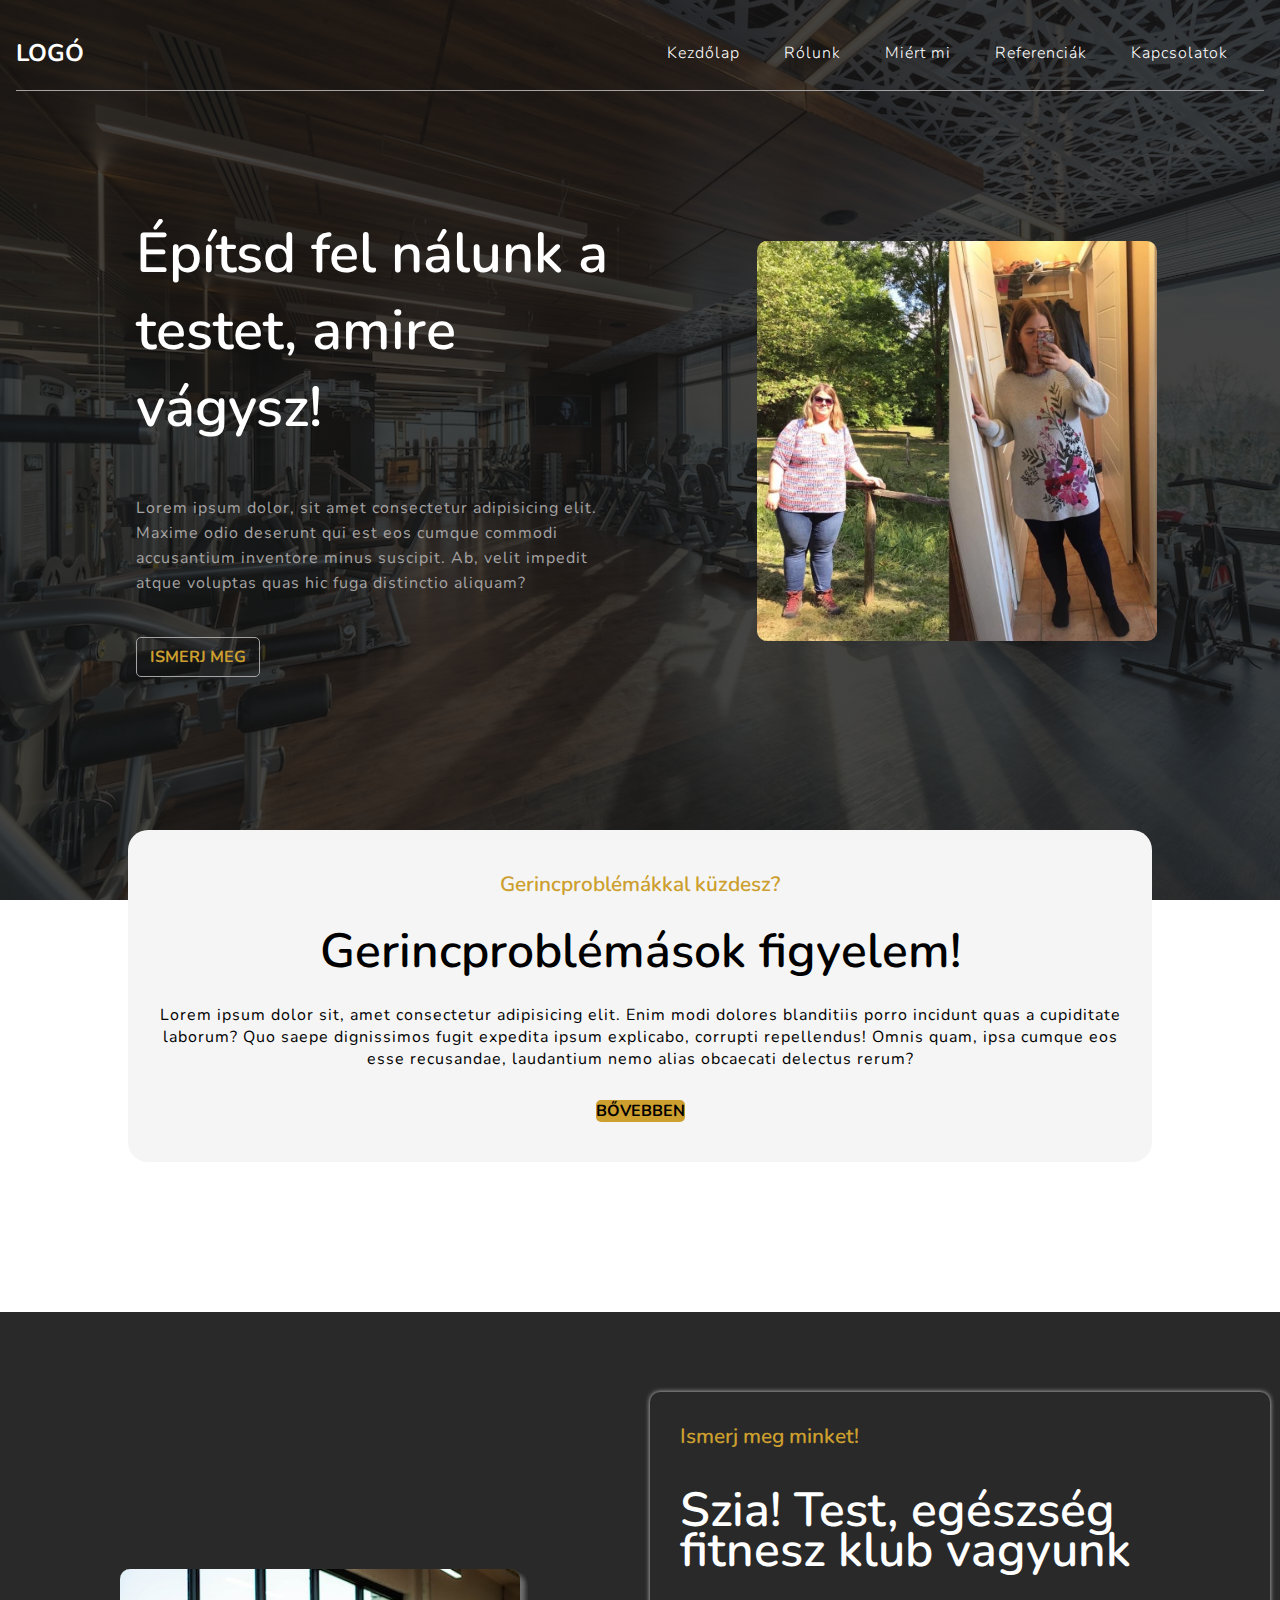
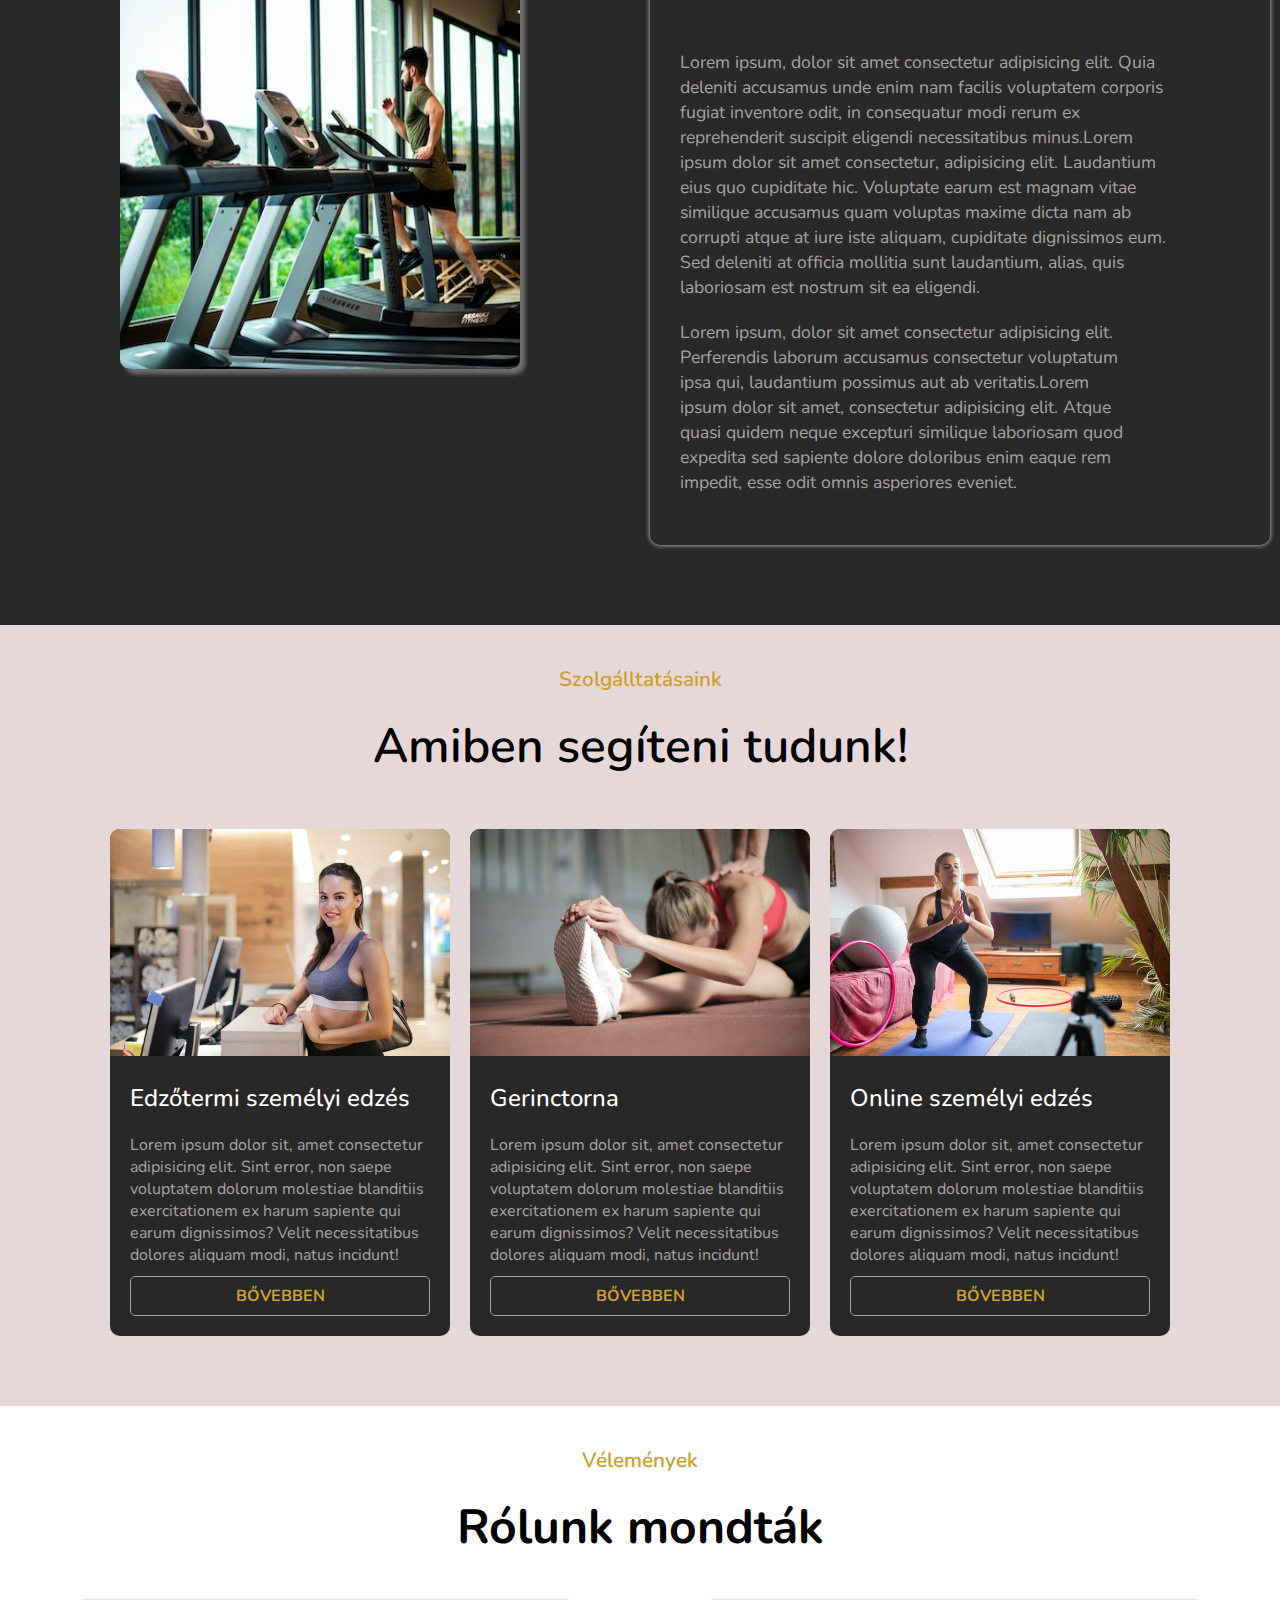
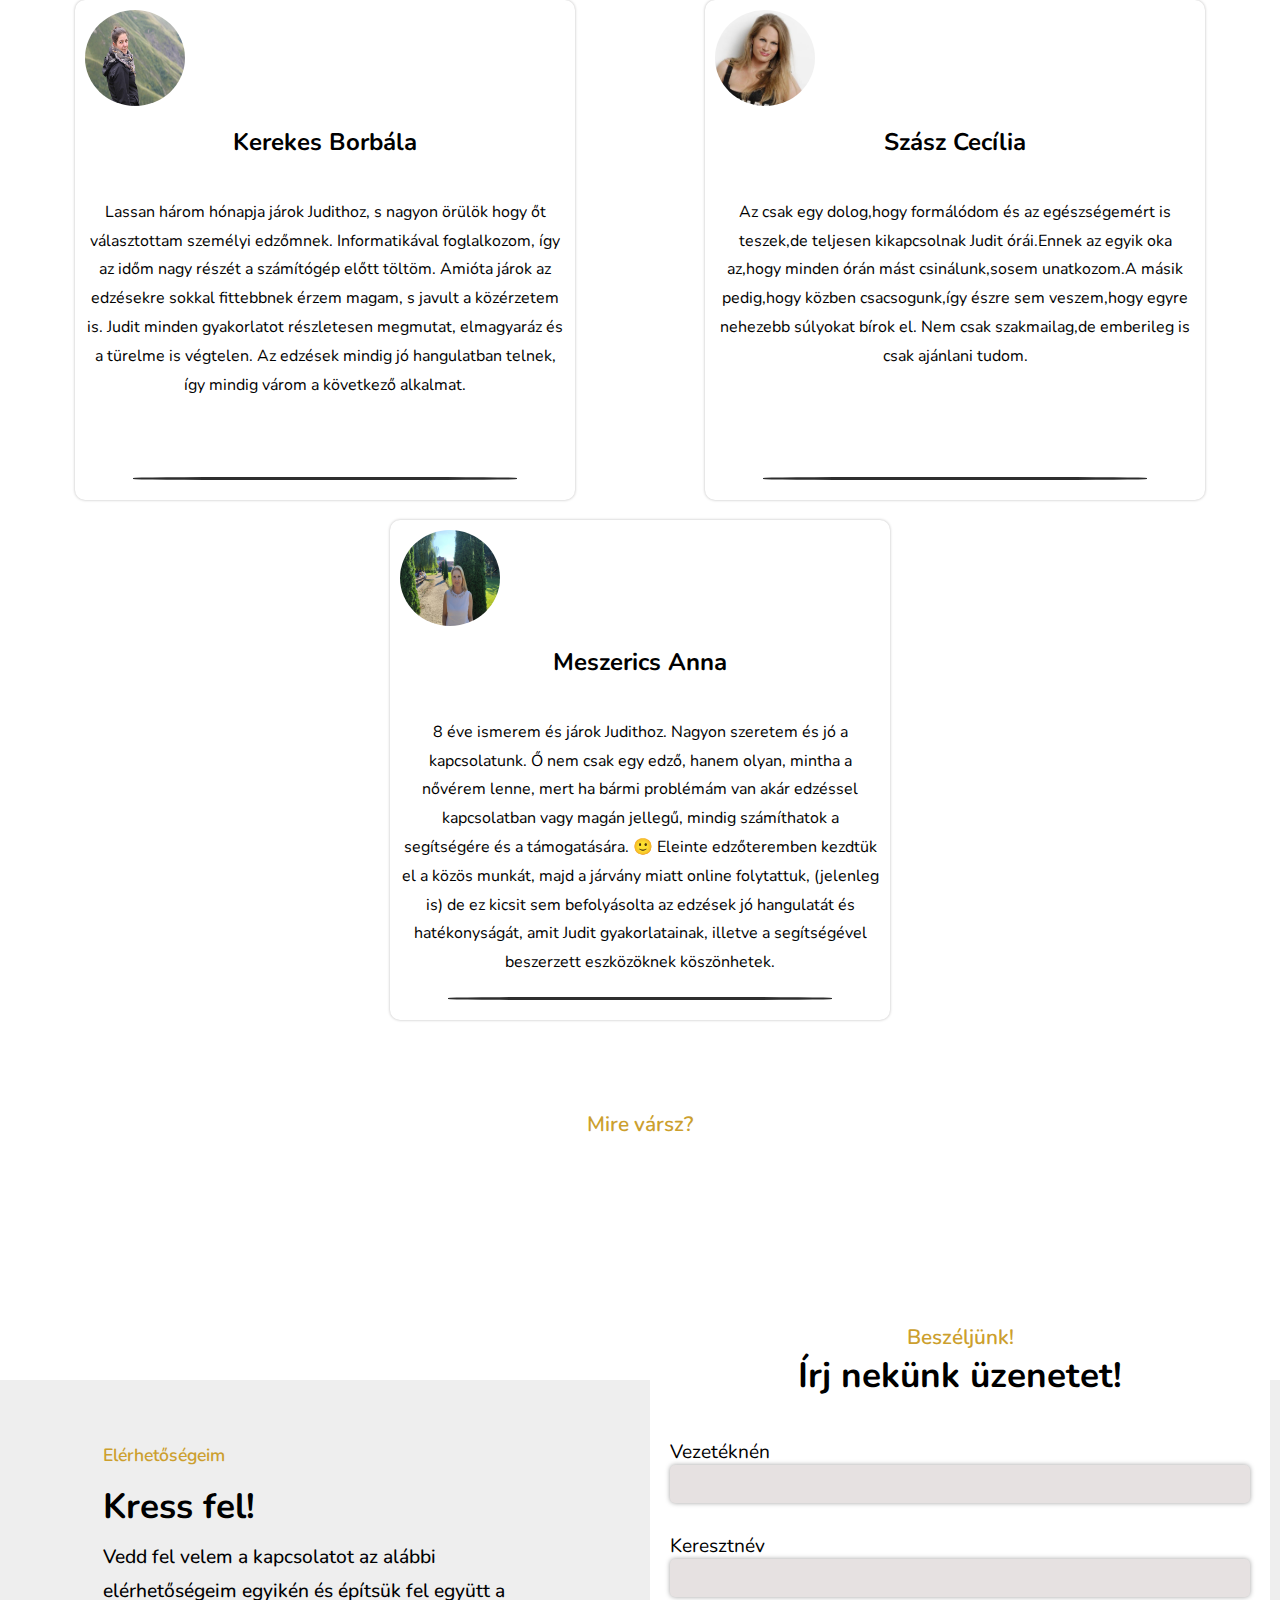
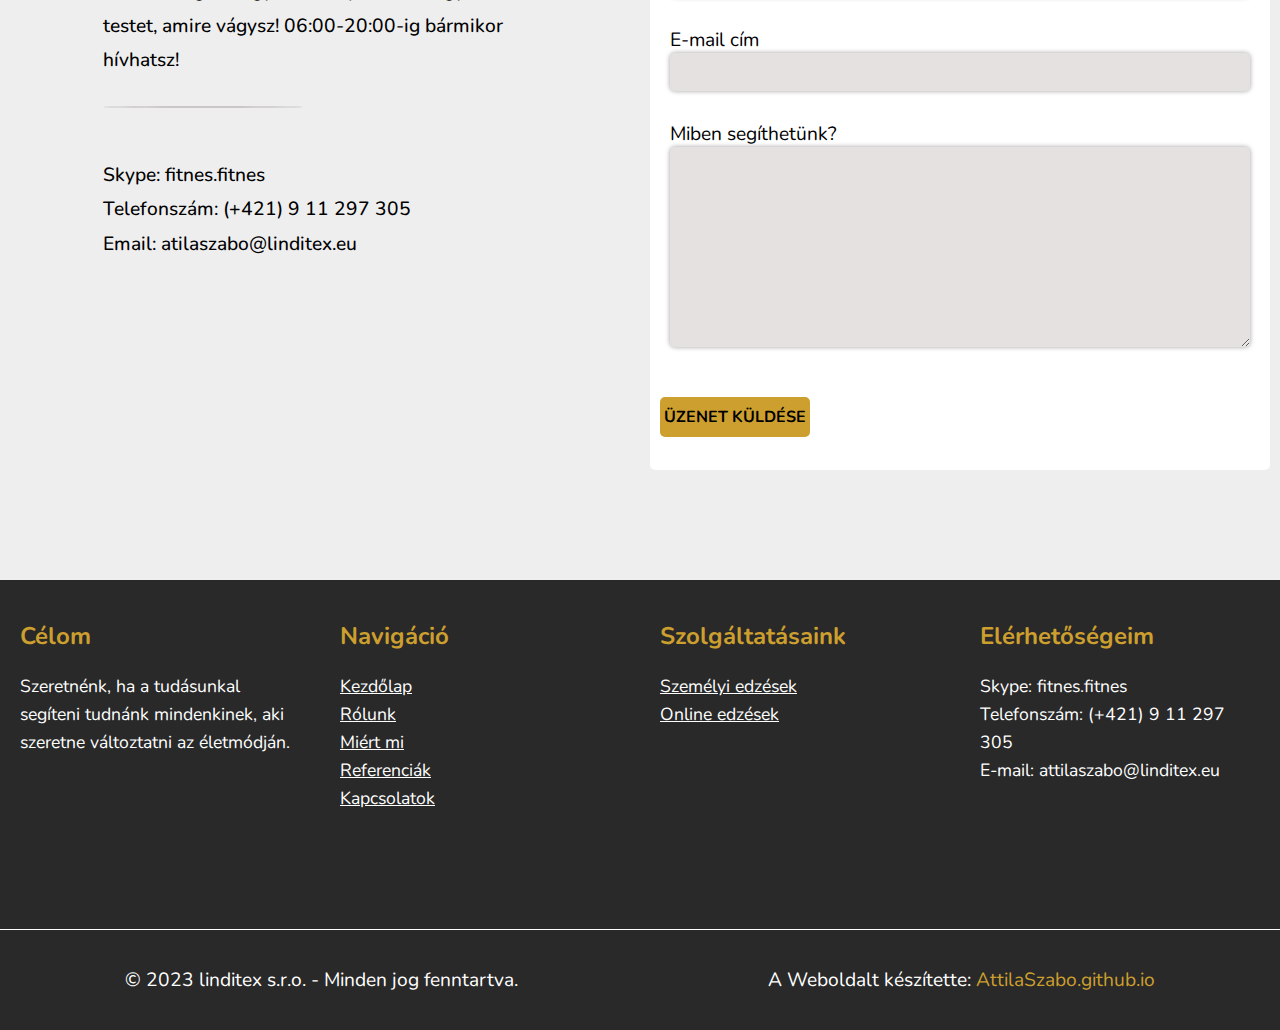
==== commit 82252132: "Completion of the website + free domain" ====
--- a/index.html
+++ b/index.html
@@ -39,7 +39,6 @@
                     <h2>Építsd fel nálunk a testet, amire vágysz!</h2>
                     <p>Lorem ipsum dolor, sit amet consectetur adipisicing elit. Maxime odio deserunt qui est eos cumque commodi accusantium inventore minus suscipit. Ab, velit impedit atque voluptas quas hic fuga distinctio aliquam?</p>
                     <a class="button" href="#about">Ismerj meg</a>
-                    <!--<button class="button">Ismerj meg</button>--> 
                 </div>
             </div>
             <div class="header_text_box box2">
@@ -54,7 +53,7 @@
             <p class="p_1">Gerincproblémákkal küzdesz?</p>
             <h2 class="h_2">Gerincproblémások figyelem!</h2>
             <p class="p_2">Lorem ipsum dolor sit, amet consectetur adipisicing elit. Enim modi dolores blanditiis porro incidunt quas a cupiditate laborum? Quo saepe dignissimos fugit expedita ipsum explicabo, corrupti repellendus! Omnis quam, ipsa cumque eos esse recusandae, laudantium nemo alias obcaecati delectus rerum?</p>
-            <button class="button">Bővebben</button>
+            <a class="button" href="spineprotection.html">Bővebben</a>
         </div>
 
         <div id="about" class="about_container">
@@ -87,7 +86,7 @@
                     <div class="options_text">
                         <h3>Edzőtermi személyi edzés</h3>
                         <p>Lorem ipsum dolor sit, amet consectetur adipisicing elit. Sint error, non saepe voluptatem dolorum molestiae blanditiis exercitationem ex harum sapiente qui earum dignissimos? Velit necessitatibus dolores aliquam modi, natus incidunt!</p>
-                        <a class="button" href="szemeliedzes.html">Bővebben</a>
+                        <a class="button" href="personaltrainer.html">Bővebben</a>
                     </div>
                 </div>
                 <div class="options_box">
@@ -97,7 +96,7 @@
                     <div class="options_text">
                         <h3>Gerinctorna</h3>
                         <p>Lorem ipsum dolor sit, amet consectetur adipisicing elit. Sint error, non saepe voluptatem dolorum molestiae blanditiis exercitationem ex harum sapiente qui earum dignissimos? Velit necessitatibus dolores aliquam modi, natus incidunt!</p>
-                        <a class="button" href="">Bővebben</a>
+                        <a class="button" href="spineprotection.html">Bővebben</a>
                     </div>
                 </div>
                 <div class="options_box">
@@ -107,7 +106,7 @@
                     <div class="options_text">
                         <h3>Online személyi edzés</h3>
                         <p>Lorem ipsum dolor sit, amet consectetur adipisicing elit. Sint error, non saepe voluptatem dolorum molestiae blanditiis exercitationem ex harum sapiente qui earum dignissimos? Velit necessitatibus dolores aliquam modi, natus incidunt!</p>
-                        <a class="button" href="">Bővebben</a>
+                        <a class="button" href="onlinetraining.html">Bővebben</a>
                     </div>
                 </div>
             </div>
@@ -166,8 +165,8 @@
                 <div class="contact_text">
                     <ul>
                         <li>Skype: fitnes.fitnes</li>
-                        <li>Telefonszám: (+421) 9 11 297 305/li>
-                        <li>Email: aatilaszabo@linditex.eu</li>
+                        <li>Telefonszám: (+421) 9 11 297 305</li>
+                        <li>Email: atilaszabo@linditex.eu</li>
                     </ul>
                 </div>
             </div>
@@ -218,10 +217,8 @@
                 <h3>Szolgáltatásaink</h3>
                 <ul>
                     <li class="navigation_items">
-                        <a href="">Személyi edzések</a>
-                        <a href="">Online edzések</a>
-                        <a href="">Életmód és táplálkozási tanácsadás</a>
-                        <a href=""></a>
+                        <a href="personaltrainer.html">Személyi edzések</a>
+                        <a href="onlinetraining.html">Online edzések</a>
                     </li>
                 </ul>
             </div>
@@ -231,7 +228,7 @@
                     <li class="anothers_contact">
                         <p>Skype: fitnes.fitnes</p>
                         <p>Telefonszám: (+421) 9 11 297 305</p>
-                        <p>E-mail: attilaszabi@linditex.eu</p>
+                        <p>E-mail: attilaszabo@linditex.eu</p>
                     </li>
                 </ul>
             </div>
--- a/style.css
+++ b/style.css
@@ -34,6 +34,7 @@
     justify-content: space-between;
     align-items: center;
     border-bottom: 1px solid var(--dim_white);
+    padding: 10px 0;
 }
 
 .header_box {
@@ -80,19 +81,19 @@
 
 
 .hamburger {
-    padding: 5px;
-    width: 35px;
-    height: 25px;
+    padding: 8px;
+    width: 40px;
+    height: 30px;
     cursor: pointer;
     border-radius: 5px;
-    background-color: var(--color);
+    background-color: rgb(20,20,20);
     display: none;
 }
 
 .bar {
     width: 100%;
     height: 2px;
-    background-color: rgb(20,20,20);
+    background-color: var(--color);
 }
 
 
@@ -831,6 +832,24 @@
         display: flex;
         flex-direction: column;
         justify-content: space-between;
+        position: fixed;
+        right: 5px;
+    }
+
+    .bar {
+        transition: 0.5s;
+    }
+
+    .hamburger.active .bar:nth-child(2) {
+        opacity: 0;
+    }
+    
+    .hamburger.active .bar:nth-child(1) {
+        transform: translateY(4px) rotate(45deg);
+    }
+    
+    .hamburger.active .bar:nth-child(3) {
+        transform: translateY(-8px) rotate(-45deg);
     }
 
 
@@ -870,14 +889,23 @@
     }
 
     .inner_box .button,
+    .options_box .button,
     .attention_container .button,
-    .options_box .button,
     .contact_formspree .button {
         width: 120px;
         height: 30px;
         font-size: 0.7rem;
     }
 
+    .attention_container .button {
+        display: inline-block;
+        width: 120px;
+        height: 30px;
+        display: flex;
+        justify-content: center;
+        align-items: center;
+    }
+
 
     /**********  About me  /**********/
 
@@ -948,7 +976,7 @@
 
 }
 
-@media only screen and (max-width: 376px) {
+@media only screen and (max-width: 386px) {
 
 
     header {
@@ -985,6 +1013,10 @@
         width: 100%;
         border-radius: 5px;
         padding: 10px 5px;
+        display: flex;
+        flex-direction: column;
+        justify-content: center;
+        align-items: center;
     }
 
 
